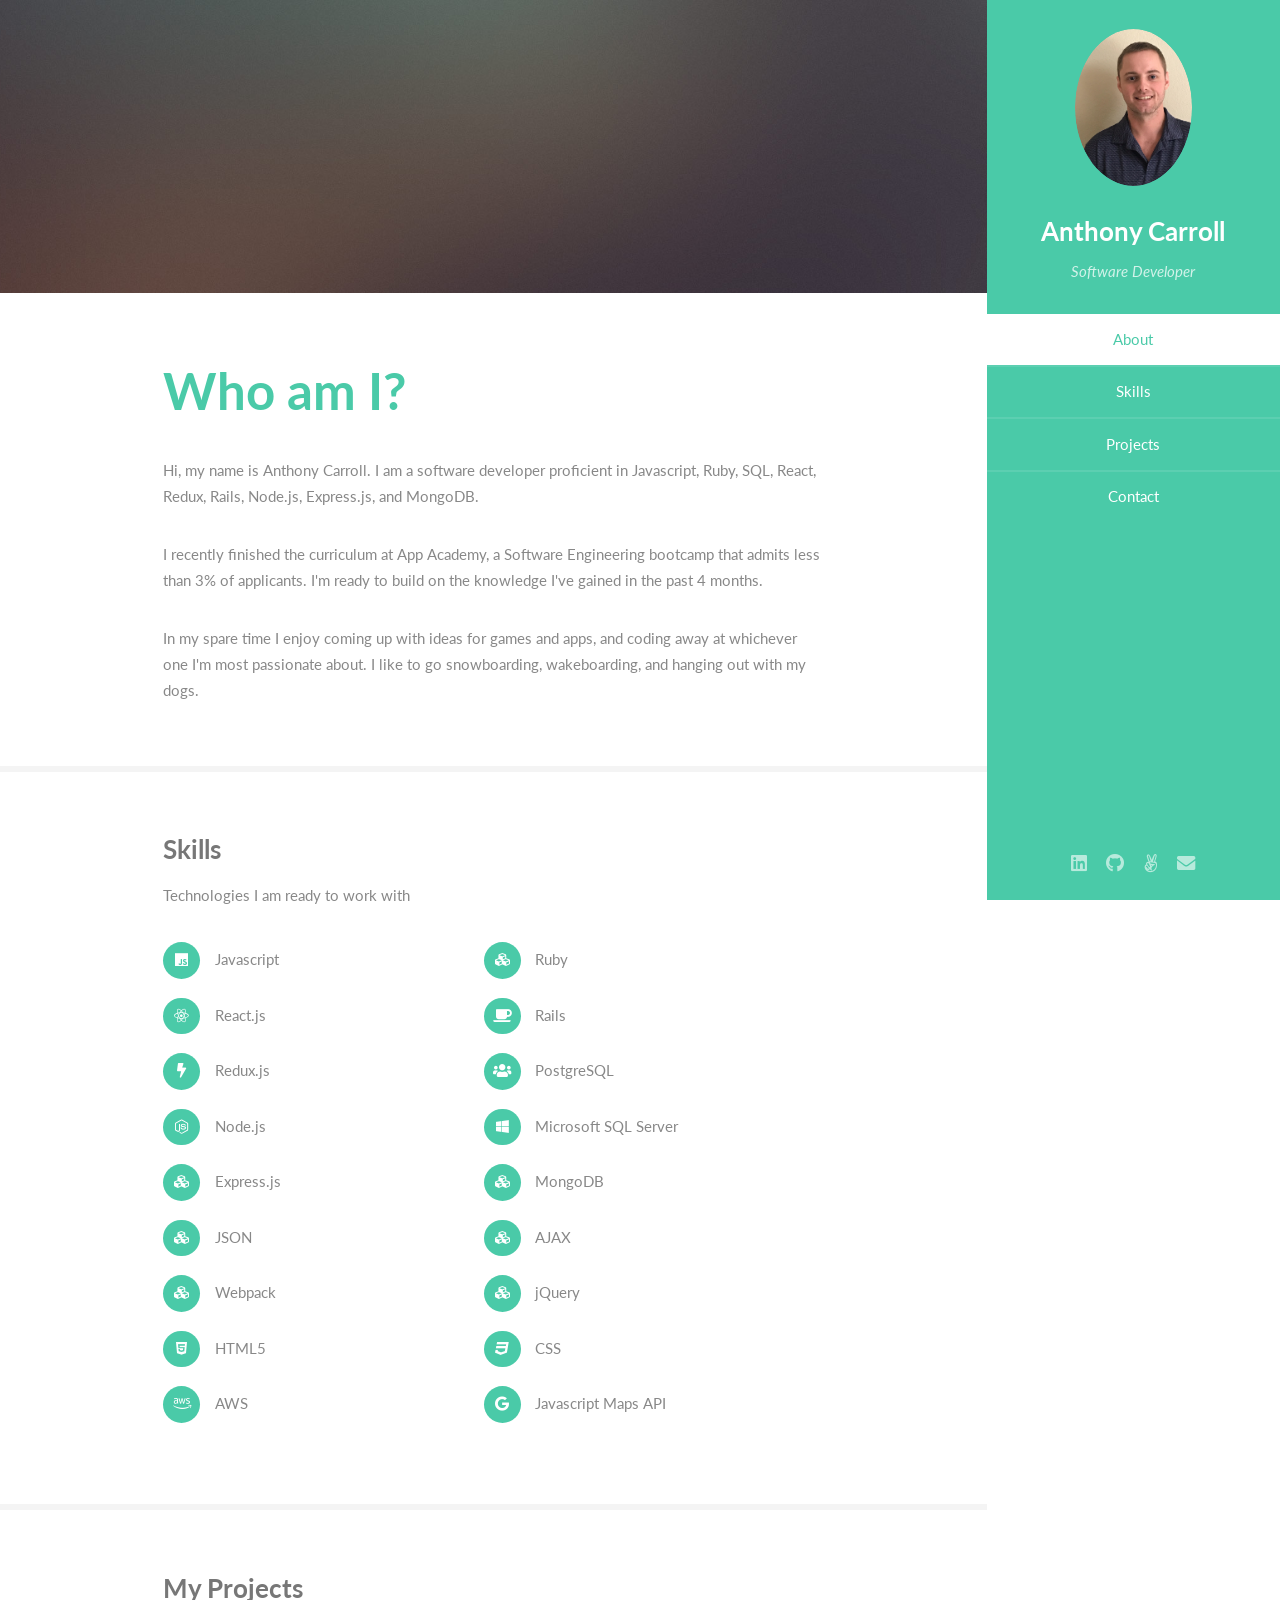
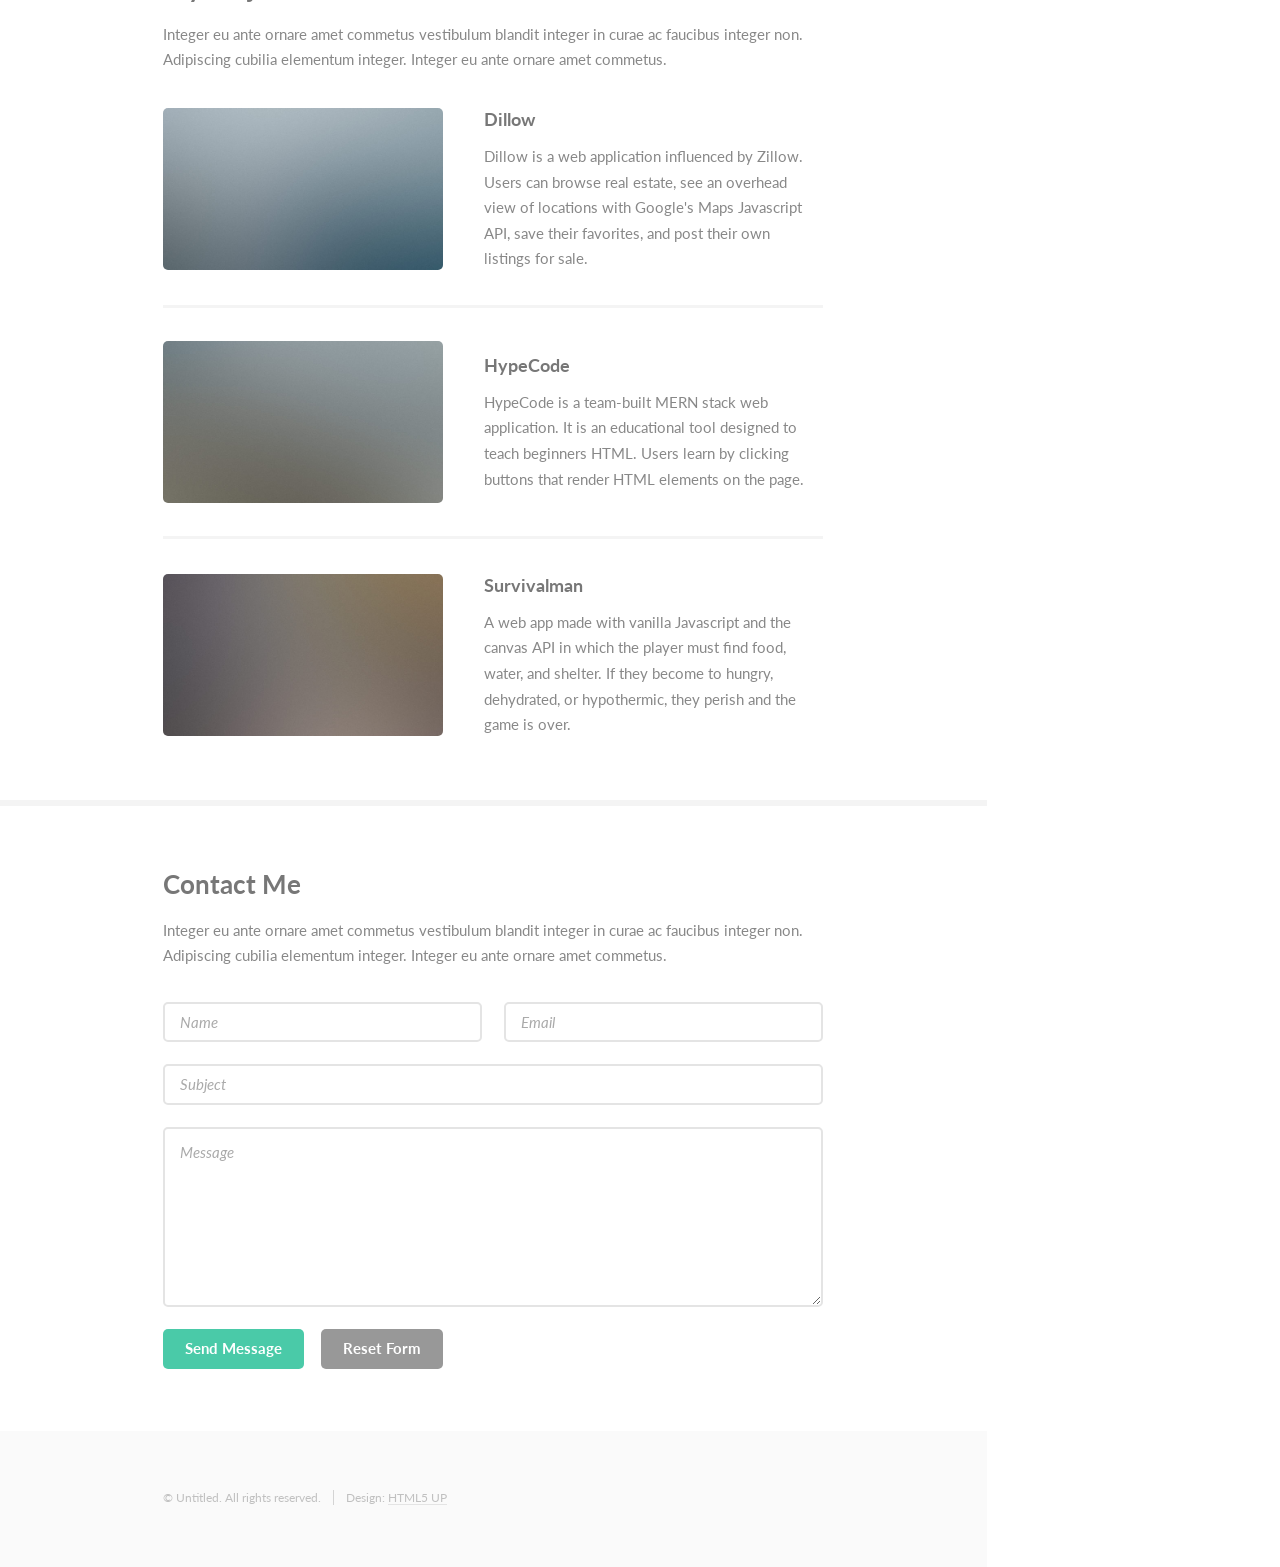
==== index.html @ 664434ef "added project names and descriptions" ====
<!DOCTYPE HTML>
<!--
	Read Only by HTML5 UP
	html5up.net | @ajlkn
	Free for personal and commercial use under the CCA 3.0 license (html5up.net/license)
-->
<html>
	<head>
		<title>Read Only by HTML5 UP</title>
		<meta charset="utf-8" />
		<meta name="viewport" content="width=device-width, initial-scale=1, user-scalable=no" />
		<link rel="stylesheet" href="assets/css/main.css" />
	</head>
	<body class="is-preload">

		<!-- Header -->
			<section id="header">
				<header>
					<span class="image avatar"><img src="images/profile-pic.png" alt="" /></span>
					<h1 id="logo"><a href="#">Anthony Carroll</a></h1>
					<p>Software Developer</p>
				</header>
				<nav id="nav">
					<ul>
						<li><a href="#one" class="active">About</a></li>
						<li><a href="#two">Skills</a></li>
						<li><a href="#three">Projects</a></li>
						<li><a href="#four">Contact</a></li>
					</ul>
				</nav>
				<footer>
					<ul class="icons">
						<li><a href="http://www.linkedin.com/in/anthony-carroll-996697101" class="icon brands fa-linkedin" target="_blank" rel="noopener"><span class="label">Linkedin</span></a></li>
						<li><a href="https://github.com/tc8appdevelo" class="icon brands fa-github" target="_blank" rel="noopener"><span class="label">Github</span></a></li>
						<li><a href="https://angel.co/u/anthony-carroll-5" class="icon brands fa-angellist" target="_blank" rel="noopener"><span class="label">Angellist</span></a></li>
						<li><a href="#" class="icon solid fa-envelope"><span class="label">Email</span></a></li>
					</ul>
				</footer>
			</section>

		<!-- Wrapper -->
			<div id="wrapper">

				<!-- Main -->
					<div id="main">

						<!-- One -->
							<section id="one">
								<div class="image main" data-position="center">
									<img src="images/banner.jpg" alt="" />
								</div>
								<div class="container">
									<header class="major">
										<h2>Who am I?</h2>
										<!-- <p>Anthony Carroll<br />
										<a href="http://html5up.net">HTML5 UP</a>.</p> -->
									</header>
									<p>Hi, my name is Anthony Carroll. I am a software developer proficient in Javascript, Ruby, SQL, React, Redux, Rails, Node.js, Express.js, and MongoDB.</p>
									<p>I recently finished the curriculum at App Academy, a Software Engineering bootcamp that admits less than 3% of applicants. I'm ready to build on the knowledge I've gained in the past 4 months.</p>
									<p>In my spare time I enjoy coming up with ideas for games and apps, and coding away at whichever one I'm most passionate about. I like to go snowboarding, wakeboarding, and hanging out with my dogs.</p>
								</div>
							</section>

						<!-- Two -->
							<section id="two">
								<div class="container">
									<h3>Skills</h3>
									<p>Technologies I am ready to work with</p>
									<ul class="feature-icons">
										<li class="icon brands fa-js">Javascript</li>
										<li class="icon solid fa-cubes">Ruby</li>
										<li class="icon brands fa-react">React.js</li>
										<li class="icon solid fa-coffee">Rails</li>
										<li class="icon solid fa-bolt">Redux.js</li>
										<li class="icon solid fa-users">PostgreSQL</li>
										<li class="icon brands fa-node-js">Node.js</li>
										<li class="icon brands fa-windows">Microsoft SQL Server</li>
										<li class="icon solid fa-cubes">Express.js</li>
										<li class="icon solid fa-cubes">MongoDB</li>
										<li class="icon solid fa-cubes">JSON</li>
										<li class="icon solid fa-cubes">AJAX</li>
										<li class="icon solid fa-cubes">Webpack</li>
										<li class="icon solid fa-cubes">jQuery</li>
										<li class="icon brands fa-html5">HTML5</li>
										<li class="icon brands fa-css3">CSS</li>
										<li class="icon brands fa-aws">AWS</li>
										<li class="icon brands fa-google">Javascript Maps API</li>
										

									</ul>
								</div>
							</section>

						<!-- Three -->
							<section id="three">
								<div class="container">
									<h3>My Projects</h3>
									<p>Integer eu ante ornare amet commetus vestibulum blandit integer in curae ac faucibus integer non. Adipiscing cubilia elementum integer. Integer eu ante ornare amet commetus.</p>
									<div class="features">
										<article>
											<a href="#" class="image"><img src="images/pic01.jpg" alt="" /></a>
											<div class="inner">
												<h4>Dillow</h4>
												<p>Dillow is a web application influenced by Zillow. Users can browse real estate, see an overhead view of locations with Google's Maps Javascript API, save their favorites, and post their own listings for sale.</p>
											</div>
										</article>
										<article>
											<a href="#" class="image"><img src="images/pic02.jpg" alt="" /></a>
											<div class="inner">
												<h4>HypeCode</h4>
												<p>HypeCode is a team-built MERN stack web application. It is an educational tool designed to teach beginners HTML. Users learn by clicking buttons that render HTML elements on the page.</p>
											</div>
										</article>
										<article>
											<a href="#" class="image"><img src="images/pic03.jpg" alt="" /></a>
											<div class="inner">
												<h4>Survivalman</h4>
												<p>A web app made with vanilla Javascript and the canvas API in which the player must find food, water, and shelter. If they become to hungry, dehydrated, or hypothermic, they perish and the game is over.</p>
											</div>
										</article>
									</div>
								</div>
							</section>

						<!-- Four -->
							<section id="four">
								<div class="container">
									<h3>Contact Me</h3>
									<p>Integer eu ante ornare amet commetus vestibulum blandit integer in curae ac faucibus integer non. Adipiscing cubilia elementum integer. Integer eu ante ornare amet commetus.</p>
									<form method="post" action="#">
										<div class="row gtr-uniform">
											<div class="col-6 col-12-xsmall"><input type="text" name="name" id="name" placeholder="Name" /></div>
											<div class="col-6 col-12-xsmall"><input type="email" name="email" id="email" placeholder="Email" /></div>
											<div class="col-12"><input type="text" name="subject" id="subject" placeholder="Subject" /></div>
											<div class="col-12"><textarea name="message" id="message" placeholder="Message" rows="6"></textarea></div>
											<div class="col-12">
												<ul class="actions">
													<li><input type="submit" class="primary" value="Send Message" /></li>
													<li><input type="reset" value="Reset Form" /></li>
												</ul>
											</div>
										</div>
									</form>
								</div>
							</section>

						<!-- Five -->
						<!--
							<section id="five">
								<div class="container">
									<h3>Elements</h3>

									<section>
										<h4>Text</h4>
										<p>This is <b>bold</b> and this is <strong>strong</strong>. This is <i>italic</i> and this is <em>emphasized</em>.
										This is <sup>superscript</sup> text and this is <sub>subscript</sub> text.
										This is <u>underlined</u> and this is code: <code>for (;;) { ... }</code>. Finally, <a href="#">this is a link</a>.</p>
										<hr />
										<header>
											<h4>Heading with a Subtitle</h4>
											<p>Lorem ipsum dolor sit amet nullam id egestas urna aliquam</p>
										</header>
										<p>Nunc lacinia ante nunc ac lobortis. Interdum adipiscing gravida odio porttitor sem non mi integer non faucibus ornare mi ut ante amet placerat aliquet. Volutpat eu sed ante lacinia sapien lorem accumsan varius montes viverra nibh in adipiscing blandit tempus accumsan.</p>
										<header>
											<h5>Heading with a Subtitle</h5>
											<p>Lorem ipsum dolor sit amet nullam id egestas urna aliquam</p>
										</header>
										<p>Nunc lacinia ante nunc ac lobortis. Interdum adipiscing gravida odio porttitor sem non mi integer non faucibus ornare mi ut ante amet placerat aliquet. Volutpat eu sed ante lacinia sapien lorem accumsan varius montes viverra nibh in adipiscing blandit tempus accumsan.</p>
										<hr />
										<h2>Heading Level 2</h2>
										<h3>Heading Level 3</h3>
										<h4>Heading Level 4</h4>
										<h5>Heading Level 5</h5>
										<h6>Heading Level 6</h6>
										<hr />
										<h5>Blockquote</h5>
										<blockquote>Fringilla nisl. Donec accumsan interdum nisi, quis tincidunt felis sagittis eget tempus euismod. Vestibulum ante ipsum primis in faucibus vestibulum. Blandit adipiscing eu felis iaculis volutpat ac adipiscing accumsan faucibus. Vestibulum ante ipsum primis in faucibus lorem ipsum dolor sit amet nullam adipiscing eu felis.</blockquote>
										<h5>Preformatted</h5>
										<pre><code>i = 0;

while (!deck.isInOrder()) {
    print 'Iteration ' + i;
    deck.shuffle();
    i++;
}

print 'It took ' + i + ' iterations to sort the deck.';</code></pre>
									</section>

									<section>
										<h4>Lists</h4>
										<div class="row">
											<div class="col-6 col-12-xsmall">
												<h5>Unordered</h5>
												<ul>
													<li>Dolor pulvinar etiam magna etiam.</li>
													<li>Sagittis adipiscing lorem eleifend.</li>
													<li>Felis enim feugiat dolore viverra.</li>
												</ul>
												<h5>Alternate</h5>
												<ul class="alt">
													<li>Dolor pulvinar etiam magna etiam.</li>
													<li>Sagittis adipiscing lorem eleifend.</li>
													<li>Felis enim feugiat dolore viverra.</li>
												</ul>
											</div>
											<div class="col-6 col-12-xsmall">
												<h5>Ordered</h5>
												<ol>
													<li>Dolor pulvinar etiam magna etiam.</li>
													<li>Etiam vel felis at lorem sed viverra.</li>
													<li>Felis enim feugiat dolore viverra.</li>
													<li>Dolor pulvinar etiam magna etiam.</li>
													<li>Etiam vel felis at lorem sed viverra.</li>
													<li>Felis enim feugiat dolore viverra.</li>
												</ol>
												<h5>Icons</h5>
												<ul class="icons">
													<li><a href="#" class="icon brands fa-twitter"><span class="label">Twitter</span></a></li>
													<li><a href="#" class="icon brands fa-facebook-f"><span class="label">Facebook</span></a></li>
													<li><a href="#" class="icon brands fa-instagram"><span class="label">Instagram</span></a></li>
													<li><a href="#" class="icon brands fa-github"><span class="label">Github</span></a></li>
													<li><a href="#" class="icon brands fa-dribbble"><span class="label">Dribbble</span></a></li>
													<li><a href="#" class="icon brands fa-tumblr"><span class="label">Tumblr</span></a></li>
												</ul>
											</div>
										</div>
										<h5>Actions</h5>
										<ul class="actions">
											<li><a href="#" class="button primary">Default</a></li>
											<li><a href="#" class="button">Default</a></li>
											<li><a href="#" class="button alt">Default</a></li>
										</ul>
										<ul class="actions small">
											<li><a href="#" class="button primary small">Small</a></li>
											<li><a href="#" class="button small">Small</a></li>
											<li><a href="#" class="button alt small">Small</a></li>
										</ul>
										<div class="row">
											<div class="col-3 col-6-medium col-12-xsmall">
												<ul class="actions stacked">
													<li><a href="#" class="button primary">Default</a></li>
													<li><a href="#" class="button">Default</a></li>
													<li><a href="#" class="button alt">Default</a></li>
												</ul>
											</div>
											<div class="col-3 col-6 col-12-xsmall">
												<ul class="actions stacked">
													<li><a href="#" class="button primary small">Small</a></li>
													<li><a href="#" class="button small">Small</a></li>
													<li><a href="#" class="button alt small">Small</a></li>
												</ul>
											</div>
											<div class="col-3 col-6-medium col-12-xsmall">
												<ul class="actions stacked">
													<li><a href="#" class="button primary fit">Default</a></li>
													<li><a href="#" class="button fit">Default</a></li>
													<li><a href="#" class="button alt fit">Default</a></li>
												</ul>
											</div>
											<div class="col-3 col-6-medium col-12-xsmall">
												<ul class="actions stacked">
													<li><a href="#" class="button primary small fit">Small</a></li>
													<li><a href="#" class="button small fit">Small</a></li>
													<li><a href="#" class="button alt small fit">Small</a></li>
												</ul>
											</div>
										</div>
									</section>

									<section>
										<h4>Table</h4>
										<h5>Default</h5>
										<div class="table-wrapper">
											<table>
												<thead>
													<tr>
														<th>Name</th>
														<th>Description</th>
														<th>Price</th>
													</tr>
												</thead>
												<tbody>
													<tr>
														<td>Item One</td>
														<td>Ante turpis integer aliquet porttitor.</td>
														<td>29.99</td>
													</tr>
													<tr>
														<td>Item Two</td>
														<td>Vis ac commodo adipiscing arcu aliquet.</td>
														<td>19.99</td>
													</tr>
													<tr>
														<td>Item Three</td>
														<td> Morbi faucibus arcu accumsan lorem.</td>
														<td>29.99</td>
													</tr>
													<tr>
														<td>Item Four</td>
														<td>Vitae integer tempus condimentum.</td>
														<td>19.99</td>
													</tr>
													<tr>
														<td>Item Five</td>
														<td>Ante turpis integer aliquet porttitor.</td>
														<td>29.99</td>
													</tr>
												</tbody>
												<tfoot>
													<tr>
														<td colspan="2"></td>
														<td>100.00</td>
													</tr>
												</tfoot>
											</table>
										</div>

										<h5>Alternate</h5>
										<div class="table-wrapper">
											<table class="alt">
												<thead>
													<tr>
														<th>Name</th>
														<th>Description</th>
														<th>Price</th>
													</tr>
												</thead>
												<tbody>
													<tr>
														<td>Item One</td>
														<td>Ante turpis integer aliquet porttitor.</td>
														<td>29.99</td>
													</tr>
													<tr>
														<td>Item Two</td>
														<td>Vis ac commodo adipiscing arcu aliquet.</td>
														<td>19.99</td>
													</tr>
													<tr>
														<td>Item Three</td>
														<td> Morbi faucibus arcu accumsan lorem.</td>
														<td>29.99</td>
													</tr>
													<tr>
														<td>Item Four</td>
														<td>Vitae integer tempus condimentum.</td>
														<td>19.99</td>
													</tr>
													<tr>
														<td>Item Five</td>
														<td>Ante turpis integer aliquet porttitor.</td>
														<td>29.99</td>
													</tr>
												</tbody>
												<tfoot>
													<tr>
														<td colspan="2"></td>
														<td>100.00</td>
													</tr>
												</tfoot>
											</table>
										</div>
									</section>

									<section>
										<h4>Buttons</h4>
										<ul class="actions">
											<li><a href="#" class="button primary">Primary</a></li>
											<li><a href="#" class="button">Default</a></li>
											<li><a href="#" class="button alt">Alternate</a></li>
										</ul>
										<ul class="actions">
											<li><a href="#" class="button primary large">Large</a></li>
											<li><a href="#" class="button">Default</a></li>
											<li><a href="#" class="button alt small">Small</a></li>
										</ul>
										<ul class="actions fit">
											<li><a href="#" class="button primary fit">Fit</a></li>
											<li><a href="#" class="button fit">Fit</a></li>
											<li><a href="#" class="button alt fit">Fit</a></li>
										</ul>
										<ul class="actions fit small">
											<li><a href="#" class="button primary fit small">Fit + Small</a></li>
											<li><a href="#" class="button fit small">Fit + Small</a></li>
											<li><a href="#" class="button alt fit small">Fit + Small</a></li>
										</ul>
										<ul class="actions">
											<li><a href="#" class="button primary icon solid fa-download">Icon</a></li>
											<li><a href="#" class="button icon solid fa-download">Icon</a></li>
											<li><a href="#" class="button alt icon solid fa-check">Icon</a></li>
										</ul>
										<ul class="actions">
											<li><span class="button primary disabled">Primary</span></li>
											<li><span class="button disabled">Default</span></li>
											<li><span class="button alt disabled">Alternate</span></li>
										</ul>
									</section>

									<section>
										<h4>Form</h4>
										<form method="post" action="#">
											<div class="row gtr-uniform">
												<div class="col-6 col-12-xsmall">
													<input type="text" name="demo-name" id="demo-name" value="" placeholder="Name" />
												</div>
												<div class="col-6 col-12-xsmall">
													<input type="email" name="demo-email" id="demo-email" value="" placeholder="Email" />
												</div>
												<div class="col-12">
													<select name="demo-category" id="demo-category">
														<option value="">- Category -</option>
														<option value="1">Manufacturing</option>
														<option value="1">Shipping</option>
														<option value="1">Administration</option>
														<option value="1">Human Resources</option>
													</select>
												</div>
												<div class="col-4 col-12-medium">
													<input type="radio" id="demo-priority-low" name="demo-priority" checked>
													<label for="demo-priority-low">Low Priority</label>
												</div>
												<div class="col-4 col-12-medium">
													<input type="radio" id="demo-priority-normal" name="demo-priority">
													<label for="demo-priority-normal">Normal Priority</label>
												</div>
												<div class="col-4 col-12-medium">
													<input type="radio" id="demo-priority-high" name="demo-priority">
													<label for="demo-priority-high">High Priority</label>
												</div>
												<div class="col-6 col-12-medium">
													<input type="checkbox" id="demo-copy" name="demo-copy">
													<label for="demo-copy">Email me a copy of this message</label>
												</div>
												<div class="col-6 col-12-medium">
													<input type="checkbox" id="demo-human" name="demo-human" checked>
													<label for="demo-human">I am a human and not a robot</label>
												</div>
												<div class="col-12">
													<textarea name="demo-message" id="demo-message" placeholder="Enter your message" rows="6"></textarea>
												</div>
												<div class="col-12">
													<ul class="actions">
														<li><input type="submit" value="Send Message" /></li>
														<li><input type="reset" value="Reset" class="alt" /></li>
													</ul>
												</div>
											</div>
										</form>
									</section>

									<section>
										<h4>Image</h4>
										<h5>Fit</h5>
										<span class="image fit"><img src="images/banner.jpg" alt="" /></span>
										<div class="box alt">
											<div class="row gtr-50 gtr-uniform">
												<div class="col-4"><span class="image fit"><img src="images/pic01.jpg" alt="" /></span></div>
												<div class="col-4"><span class="image fit"><img src="images/pic02.jpg" alt="" /></span></div>
												<div class="col-4"><span class="image fit"><img src="images/pic03.jpg" alt="" /></span></div>
												<div class="col-4"><span class="image fit"><img src="images/pic02.jpg" alt="" /></span></div>
												<div class="col-4"><span class="image fit"><img src="images/pic03.jpg" alt="" /></span></div>
												<div class="col-4"><span class="image fit"><img src="images/pic01.jpg" alt="" /></span></div>
												<div class="col-4"><span class="image fit"><img src="images/pic03.jpg" alt="" /></span></div>
												<div class="col-4"><span class="image fit"><img src="images/pic01.jpg" alt="" /></span></div>
												<div class="col-4"><span class="image fit"><img src="images/pic02.jpg" alt="" /></span></div>
											</div>
										</div>
										<h5>Left &amp; Right</h5>
										<p><span class="image left"><img src="images/avatar.jpg" alt="" /></span>Fringilla nisl. Donec accumsan interdum nisi, quis tincidunt felis sagittis eget. tempus euismod. Vestibulum ante ipsum primis in faucibus vestibulum. Blandit adipiscing eu felis iaculis volutpat ac adipiscing accumsan eu faucibus. Integer ac pellentesque praesent tincidunt felis sagittis eget. tempus euismod. Vestibulum ante ipsum primis in faucibus vestibulum. Blandit adipiscing eu felis iaculis volutpat ac adipiscing accumsan eu faucibus. Integer ac pellentesque praesent. Donec accumsan interdum nisi, quis tincidunt felis sagittis eget. tempus euismod. Vestibulum ante ipsum primis in faucibus vestibulum. Blandit adipiscing eu felis iaculis volutpat ac adipiscing accumsan eu faucibus. Integer ac pellentesque praesent tincidunt felis sagittis eget. tempus euismod. Vestibulum ante ipsum primis in faucibus vestibulum. Blandit adipiscing eu felis iaculis volutpat ac adipiscing accumsan eu faucibus. Integer ac pellentesque praesent.</p>
										<p><span class="image right"><img src="images/avatar.jpg" alt="" /></span>Fringilla nisl. Donec accumsan interdum nisi, quis tincidunt felis sagittis eget. tempus euismod. Vestibulum ante ipsum primis in faucibus vestibulum. Blandit adipiscing eu felis iaculis volutpat ac adipiscing accumsan eu faucibus. Integer ac pellentesque praesent tincidunt felis sagittis eget. tempus euismod. Vestibulum ante ipsum primis in faucibus vestibulum. Blandit adipiscing eu felis iaculis volutpat ac adipiscing accumsan eu faucibus. Integer ac pellentesque praesent. Donec accumsan interdum nisi, quis tincidunt felis sagittis eget. tempus euismod. Vestibulum ante ipsum primis in faucibus vestibulum. Blandit adipiscing eu felis iaculis volutpat ac adipiscing accumsan eu faucibus. Integer ac pellentesque praesent tincidunt felis sagittis eget. tempus euismod. Vestibulum ante ipsum primis in faucibus vestibulum. Blandit adipiscing eu felis iaculis volutpat ac adipiscing accumsan eu faucibus. Integer ac pellentesque praesent.</p>
									</section>

								</div>
							</section>
						-->

					</div>

				<!-- Footer -->
					<section id="footer">
						<div class="container">
							<ul class="copyright">
								<li>&copy; Untitled. All rights reserved.</li><li>Design: <a href="http://html5up.net">HTML5 UP</a></li>
							</ul>
						</div>
					</section>

			</div>

		<!-- Scripts -->
			<script src="assets/js/jquery.min.js"></script>
			<script src="assets/js/jquery.scrollex.min.js"></script>
			<script src="assets/js/jquery.scrolly.min.js"></script>
			<script src="assets/js/browser.min.js"></script>
			<script src="assets/js/breakpoints.min.js"></script>
			<script src="assets/js/util.js"></script>
			<script src="assets/js/main.js"></script>

	</body>
</html>
---- assets/css/main.css ----
@import url("fontawesome-all.min.css");
@import url("https://fonts.googleapis.com/css?family=Lato:400,400italic,700,700italic|Source+Code+Pro:400");

/*
	Read Only by HTML5 UP
	html5up.net | @ajlkn
	Free for personal and commercial use under the CCA 3.0 license (html5up.net/license)
*/

html, body, div, span, applet, object,
iframe, h1, h2, h3, h4, h5, h6, p, blockquote,
pre, a, abbr, acronym, address, big, cite,
code, del, dfn, em, img, ins, kbd, q, s, samp,
small, strike, strong, sub, sup, tt, var, b,
u, i, center, dl, dt, dd, ol, ul, li, fieldset,
form, label, legend, table, caption, tbody,
tfoot, thead, tr, th, td, article, aside,
canvas, details, embed, figure, figcaption,
footer, header, hgroup, menu, nav, output, ruby,
section, summary, time, mark, audio, video {
	margin: 0;
	padding: 0;
	border: 0;
	font-size: 100%;
	font: inherit;
	vertical-align: baseline;}

article, aside, details, figcaption, figure,
footer, header, hgroup, menu, nav, section {
	display: block;}

body {
	line-height: 1;
}

ol, ul {
	list-style: none;
}

blockquote, q {
	quotes: none;
}

	blockquote:before, blockquote:after, q:before, q:after {
		content: '';
		content: none;
	}

table {
	border-collapse: collapse;
	border-spacing: 0;
}

body {
	-webkit-text-size-adjust: none;
}

mark {
	background-color: transparent;
	color: inherit;
}

input::-moz-focus-inner {
	border: 0;
	padding: 0;
}

input, select, textarea {
	-moz-appearance: none;
	-webkit-appearance: none;
	-ms-appearance: none;
	appearance: none;
}

/* Basic */

	html {
		box-sizing: border-box;
	}

	*, *:before, *:after {
		box-sizing: inherit;
	}

	body {
		background: #fff;
	}

		body.is-preload *, body.is-preload *:before, body.is-preload *:after {
			-moz-animation: none !important;
			-webkit-animation: none !important;
			-ms-animation: none !important;
			animation: none !important;
			-moz-transition: none !important;
			-webkit-transition: none !important;
			-ms-transition: none !important;
			transition: none !important;
		}

	body, input, select, textarea {
		color: #888;
		font-family: "Lato", sans-serif;
		font-size: 16pt;
		font-weight: 400;
		line-height: 1.75em;
	}

	a {
		-moz-transition: color 0.2s ease-in-out, border-color 0.2s ease-in-out;
		-webkit-transition: color 0.2s ease-in-out, border-color 0.2s ease-in-out;
		-ms-transition: color 0.2s ease-in-out, border-color 0.2s ease-in-out;
		transition: color 0.2s ease-in-out, border-color 0.2s ease-in-out;
		border-bottom: solid 1px #e4e4e4;
		color: inherit;
		text-decoration: none;
	}

		a:hover {
			border-bottom-color: transparent;
			color: #4acaa8 !important;
		}

	strong, b {
		color: #777;
		font-weight: 700;
	}

	em, i {
		font-style: italic;
	}

	p {
		margin: 0 0 2.25em 0;
	}

	h1, h2, h3, h4, h5, h6 {
		color: #777;
		font-weight: 700;
		line-height: 1em;
		margin: 0 0 0.5625em 0;
	}

		h1 a, h2 a, h3 a, h4 a, h5 a, h6 a {
			border: 0;
			color: inherit;
			text-decoration: none;
		}

	h2 {
		font-size: 2em;
		line-height: 1.5em;
	}

	h3 {
		font-size: 1.75em;
		line-height: 1.5em;
	}

	h4 {
		font-size: 1.25em;
		line-height: 1.5em;
	}

	h5 {
		font-size: 0.9em;
		line-height: 1.5em;
	}

	h6 {
		font-size: 0.7em;
		line-height: 1.5em;
	}

	sub {
		font-size: 0.8em;
		position: relative;
		top: 0.5em;
	}

	sup {
		font-size: 0.8em;
		position: relative;
		top: -0.5em;
	}

	hr {
		border: 0;
		border-bottom: solid 2px #f4f4f4;
		margin: 2.25em 0;
	}

		hr.major {
			margin: 3.375em 0;
		}

	blockquote {
		border-left: solid 8px #e4e4e4;
		font-style: italic;
		margin: 0 0 2.25em 0;
		padding: 0.5em 0 0.5em 2em;
	}

	code {
		background: #555;
		border-radius: 5px;
		color: #fff;
		font-family: "Source Code Pro", monospace;
		font-size: 0.9em;
		margin: 0 0.25em;
		padding: 0.25em 0.65em;
	}

	pre {
		font-family: "Source Code Pro", monospace;
		font-size: 0.9em;
		margin: 0 0 2.25em 0;
	}

		pre code {
			-webkit-overflow-scrolling: touch;
			display: block;
			line-height: 1.5em;
			overflow-x: auto;
			padding: 1em 1.5em;
		}

	.align-left {
		text-align: left;
	}

	.align-center {
		text-align: center;
	}

	.align-right {
		text-align: right;
	}

/* Row */

	.row {
		display: flex;
		flex-wrap: wrap;
		box-sizing: border-box;
		align-items: stretch;
	}

		.row > * {
			box-sizing: border-box;
		}

		.row.gtr-uniform > * > :last-child {
			margin-bottom: 0;
		}

		.row.aln-left {
			justify-content: flex-start;
		}

		.row.aln-center {
			justify-content: center;
		}

		.row.aln-right {
			justify-content: flex-end;
		}

		.row.aln-top {
			align-items: flex-start;
		}

		.row.aln-middle {
			align-items: center;
		}

		.row.aln-bottom {
			align-items: flex-end;
		}

		.row > .imp {
			order: -1;
		}

		.row > .col-1 {
			width: 8.33333%;
		}

		.row > .off-1 {
			margin-left: 8.33333%;
		}

		.row > .col-2 {
			width: 16.66667%;
		}

		.row > .off-2 {
			margin-left: 16.66667%;
		}

		.row > .col-3 {
			width: 25%;
		}

		.row > .off-3 {
			margin-left: 25%;
		}

		.row > .col-4 {
			width: 33.33333%;
		}

		.row > .off-4 {
			margin-left: 33.33333%;
		}

		.row > .col-5 {
			width: 41.66667%;
		}

		.row > .off-5 {
			margin-left: 41.66667%;
		}

		.row > .col-6 {
			width: 50%;
		}

		.row > .off-6 {
			margin-left: 50%;
		}

		.row > .col-7 {
			width: 58.33333%;
		}

		.row > .off-7 {
			margin-left: 58.33333%;
		}

		.row > .col-8 {
			width: 66.66667%;
		}

		.row > .off-8 {
			margin-left: 66.66667%;
		}

		.row > .col-9 {
			width: 75%;
		}

		.row > .off-9 {
			margin-left: 75%;
		}

		.row > .col-10 {
			width: 83.33333%;
		}

		.row > .off-10 {
			margin-left: 83.33333%;
		}

		.row > .col-11 {
			width: 91.66667%;
		}

		.row > .off-11 {
			margin-left: 91.66667%;
		}

		.row > .col-12 {
			width: 100%;
		}

		.row > .off-12 {
			margin-left: 100%;
		}

		.row.gtr-0 {
			margin-top: 0;
			margin-left: 0em;
		}

			.row.gtr-0 > * {
				padding: 0 0 0 0em;
			}

			.row.gtr-0.gtr-uniform {
				margin-top: 0em;
			}

				.row.gtr-0.gtr-uniform > * {
					padding-top: 0em;
				}

		.row.gtr-25 {
			margin-top: 0;
			margin-left: -0.5em;
		}

			.row.gtr-25 > * {
				padding: 0 0 0 0.5em;
			}

			.row.gtr-25.gtr-uniform {
				margin-top: -0.5em;
			}

				.row.gtr-25.gtr-uniform > * {
					padding-top: 0.5em;
				}

		.row.gtr-50 {
			margin-top: 0;
			margin-left: -1em;
		}

			.row.gtr-50 > * {
				padding: 0 0 0 1em;
			}

			.row.gtr-50.gtr-uniform {
				margin-top: -1em;
			}

				.row.gtr-50.gtr-uniform > * {
					padding-top: 1em;
				}

		.row {
			margin-top: 0;
			margin-left: -2em;
		}

			.row > * {
				padding: 0 0 0 2em;
			}

			.row.gtr-uniform {
				margin-top: -2em;
			}

				.row.gtr-uniform > * {
					padding-top: 2em;
				}

		.row.gtr-150 {
			margin-top: 0;
			margin-left: -3em;
		}

			.row.gtr-150 > * {
				padding: 0 0 0 3em;
			}

			.row.gtr-150.gtr-uniform {
				margin-top: -3em;
			}

				.row.gtr-150.gtr-uniform > * {
					padding-top: 3em;
				}

		.row.gtr-200 {
			margin-top: 0;
			margin-left: -4em;
		}

			.row.gtr-200 > * {
				padding: 0 0 0 4em;
			}

			.row.gtr-200.gtr-uniform {
				margin-top: -4em;
			}

				.row.gtr-200.gtr-uniform > * {
					padding-top: 4em;
				}

		@media screen and (max-width: 1680px) {

			.row {
				display: flex;
				flex-wrap: wrap;
				box-sizing: border-box;
				align-items: stretch;
			}

				.row > * {
					box-sizing: border-box;
				}

				.row.gtr-uniform > * > :last-child {
					margin-bottom: 0;
				}

				.row.aln-left {
					justify-content: flex-start;
				}

				.row.aln-center {
					justify-content: center;
				}

				.row.aln-right {
					justify-content: flex-end;
				}

				.row.aln-top {
					align-items: flex-start;
				}

				.row.aln-middle {
					align-items: center;
				}

				.row.aln-bottom {
					align-items: flex-end;
				}

				.row > .imp-xlarge {
					order: -1;
				}

				.row > .col-1-xlarge {
					width: 8.33333%;
				}

				.row > .off-1-xlarge {
					margin-left: 8.33333%;
				}

				.row > .col-2-xlarge {
					width: 16.66667%;
				}

				.row > .off-2-xlarge {
					margin-left: 16.66667%;
				}

				.row > .col-3-xlarge {
					width: 25%;
				}

				.row > .off-3-xlarge {
					margin-left: 25%;
				}

				.row > .col-4-xlarge {
					width: 33.33333%;
				}

				.row > .off-4-xlarge {
					margin-left: 33.33333%;
				}

				.row > .col-5-xlarge {
					width: 41.66667%;
				}

				.row > .off-5-xlarge {
					margin-left: 41.66667%;
				}

				.row > .col-6-xlarge {
					width: 50%;
				}

				.row > .off-6-xlarge {
					margin-left: 50%;
				}

				.row > .col-7-xlarge {
					width: 58.33333%;
				}

				.row > .off-7-xlarge {
					margin-left: 58.33333%;
				}

				.row > .col-8-xlarge {
					width: 66.66667%;
				}

				.row > .off-8-xlarge {
					margin-left: 66.66667%;
				}

				.row > .col-9-xlarge {
					width: 75%;
				}

				.row > .off-9-xlarge {
					margin-left: 75%;
				}

				.row > .col-10-xlarge {
					width: 83.33333%;
				}

				.row > .off-10-xlarge {
					margin-left: 83.33333%;
				}

				.row > .col-11-xlarge {
					width: 91.66667%;
				}

				.row > .off-11-xlarge {
					margin-left: 91.66667%;
				}

				.row > .col-12-xlarge {
					width: 100%;
				}

				.row > .off-12-xlarge {
					margin-left: 100%;
				}

				.row.gtr-0 {
					margin-top: 0;
					margin-left: 0em;
				}

					.row.gtr-0 > * {
						padding: 0 0 0 0em;
					}

					.row.gtr-0.gtr-uniform {
						margin-top: 0em;
					}

						.row.gtr-0.gtr-uniform > * {
							padding-top: 0em;
						}

				.row.gtr-25 {
					margin-top: 0;
					margin-left: -0.5em;
				}

					.row.gtr-25 > * {
						padding: 0 0 0 0.5em;
					}

					.row.gtr-25.gtr-uniform {
						margin-top: -0.5em;
					}

						.row.gtr-25.gtr-uniform > * {
							padding-top: 0.5em;
						}

				.row.gtr-50 {
					margin-top: 0;
					margin-left: -1em;
				}

					.row.gtr-50 > * {
						padding: 0 0 0 1em;
					}

					.row.gtr-50.gtr-uniform {
						margin-top: -1em;
					}

						.row.gtr-50.gtr-uniform > * {
							padding-top: 1em;
						}

				.row {
					margin-top: 0;
					margin-left: -2em;
				}

					.row > * {
						padding: 0 0 0 2em;
					}

					.row.gtr-uniform {
						margin-top: -2em;
					}

						.row.gtr-uniform > * {
							padding-top: 2em;
						}

				.row.gtr-150 {
					margin-top: 0;
					margin-left: -3em;
				}

					.row.gtr-150 > * {
						padding: 0 0 0 3em;
					}

					.row.gtr-150.gtr-uniform {
						margin-top: -3em;
					}

						.row.gtr-150.gtr-uniform > * {
							padding-top: 3em;
						}

				.row.gtr-200 {
					margin-top: 0;
					margin-left: -4em;
				}

					.row.gtr-200 > * {
						padding: 0 0 0 4em;
					}

					.row.gtr-200.gtr-uniform {
						margin-top: -4em;
					}

						.row.gtr-200.gtr-uniform > * {
							padding-top: 4em;
						}

		}

		@media screen and (max-width: 1280px) {

			.row {
				display: flex;
				flex-wrap: wrap;
				box-sizing: border-box;
				align-items: stretch;
			}

				.row > * {
					box-sizing: border-box;
				}

				.row.gtr-uniform > * > :last-child {
					margin-bottom: 0;
				}

				.row.aln-left {
					justify-content: flex-start;
				}

				.row.aln-center {
					justify-content: center;
				}

				.row.aln-right {
					justify-content: flex-end;
				}

				.row.aln-top {
					align-items: flex-start;
				}

				.row.aln-middle {
					align-items: center;
				}

				.row.aln-bottom {
					align-items: flex-end;
				}

				.row > .imp-large {
					order: -1;
				}

				.row > .col-1-large {
					width: 8.33333%;
				}

				.row > .off-1-large {
					margin-left: 8.33333%;
				}

				.row > .col-2-large {
					width: 16.66667%;
				}

				.row > .off-2-large {
					margin-left: 16.66667%;
				}

				.row > .col-3-large {
					width: 25%;
				}

				.row > .off-3-large {
					margin-left: 25%;
				}

				.row > .col-4-large {
					width: 33.33333%;
				}

				.row > .off-4-large {
					margin-left: 33.33333%;
				}

				.row > .col-5-large {
					width: 41.66667%;
				}

				.row > .off-5-large {
					margin-left: 41.66667%;
				}

				.row > .col-6-large {
					width: 50%;
				}

				.row > .off-6-large {
					margin-left: 50%;
				}

				.row > .col-7-large {
					width: 58.33333%;
				}

				.row > .off-7-large {
					margin-left: 58.33333%;
				}

				.row > .col-8-large {
					width: 66.66667%;
				}

				.row > .off-8-large {
					margin-left: 66.66667%;
				}

				.row > .col-9-large {
					width: 75%;
				}

				.row > .off-9-large {
					margin-left: 75%;
				}

				.row > .col-10-large {
					width: 83.33333%;
				}

				.row > .off-10-large {
					margin-left: 83.33333%;
				}

				.row > .col-11-large {
					width: 91.66667%;
				}

				.row > .off-11-large {
					margin-left: 91.66667%;
				}

				.row > .col-12-large {
					width: 100%;
				}

				.row > .off-12-large {
					margin-left: 100%;
				}

				.row.gtr-0 {
					margin-top: 0;
					margin-left: 0em;
				}

					.row.gtr-0 > * {
						padding: 0 0 0 0em;
					}

					.row.gtr-0.gtr-uniform {
						margin-top: 0em;
					}

						.row.gtr-0.gtr-uniform > * {
							padding-top: 0em;
						}

				.row.gtr-25 {
					margin-top: 0;
					margin-left: -0.375em;
				}

					.row.gtr-25 > * {
						padding: 0 0 0 0.375em;
					}

					.row.gtr-25.gtr-uniform {
						margin-top: -0.375em;
					}

						.row.gtr-25.gtr-uniform > * {
							padding-top: 0.375em;
						}

				.row.gtr-50 {
					margin-top: 0;
					margin-left: -0.75em;
				}

					.row.gtr-50 > * {
						padding: 0 0 0 0.75em;
					}

					.row.gtr-50.gtr-uniform {
						margin-top: -0.75em;
					}

						.row.gtr-50.gtr-uniform > * {
							padding-top: 0.75em;
						}

				.row {
					margin-top: 0;
					margin-left: -1.5em;
				}

					.row > * {
						padding: 0 0 0 1.5em;
					}

					.row.gtr-uniform {
						margin-top: -1.5em;
					}

						.row.gtr-uniform > * {
							padding-top: 1.5em;
						}

				.row.gtr-150 {
					margin-top: 0;
					margin-left: -2.25em;
				}

					.row.gtr-150 > * {
						padding: 0 0 0 2.25em;
					}

					.row.gtr-150.gtr-uniform {
						margin-top: -2.25em;
					}

						.row.gtr-150.gtr-uniform > * {
							padding-top: 2.25em;
						}

				.row.gtr-200 {
					margin-top: 0;
					margin-left: -3em;
				}

					.row.gtr-200 > * {
						padding: 0 0 0 3em;
					}

					.row.gtr-200.gtr-uniform {
						margin-top: -3em;
					}

						.row.gtr-200.gtr-uniform > * {
							padding-top: 3em;
						}

		}

		@media screen and (max-width: 1024px) {

			.row {
				display: flex;
				flex-wrap: wrap;
				box-sizing: border-box;
				align-items: stretch;
			}

				.row > * {
					box-sizing: border-box;
				}

				.row.gtr-uniform > * > :last-child {
					margin-bottom: 0;
				}

				.row.aln-left {
					justify-content: flex-start;
				}

				.row.aln-center {
					justify-content: center;
				}

				.row.aln-right {
					justify-content: flex-end;
				}

				.row.aln-top {
					align-items: flex-start;
				}

				.row.aln-middle {
					align-items: center;
				}

				.row.aln-bottom {
					align-items: flex-end;
				}

				.row > .imp-medium {
					order: -1;
				}

				.row > .col-1-medium {
					width: 8.33333%;
				}

				.row > .off-1-medium {
					margin-left: 8.33333%;
				}

				.row > .col-2-medium {
					width: 16.66667%;
				}

				.row > .off-2-medium {
					margin-left: 16.66667%;
				}

				.row > .col-3-medium {
					width: 25%;
				}

				.row > .off-3-medium {
					margin-left: 25%;
				}

				.row > .col-4-medium {
					width: 33.33333%;
				}

				.row > .off-4-medium {
					margin-left: 33.33333%;
				}

				.row > .col-5-medium {
					width: 41.66667%;
				}

				.row > .off-5-medium {
					margin-left: 41.66667%;
				}

				.row > .col-6-medium {
					width: 50%;
				}

				.row > .off-6-medium {
					margin-left: 50%;
				}

				.row > .col-7-medium {
					width: 58.33333%;
				}

				.row > .off-7-medium {
					margin-left: 58.33333%;
				}

				.row > .col-8-medium {
					width: 66.66667%;
				}

				.row > .off-8-medium {
					margin-left: 66.66667%;
				}

				.row > .col-9-medium {
					width: 75%;
				}

				.row > .off-9-medium {
					margin-left: 75%;
				}

				.row > .col-10-medium {
					width: 83.33333%;
				}

				.row > .off-10-medium {
					margin-left: 83.33333%;
				}

				.row > .col-11-medium {
					width: 91.66667%;
				}

				.row > .off-11-medium {
					margin-left: 91.66667%;
				}

				.row > .col-12-medium {
					width: 100%;
				}

				.row > .off-12-medium {
					margin-left: 100%;
				}

				.row.gtr-0 {
					margin-top: 0;
					margin-left: 0em;
				}

					.row.gtr-0 > * {
						padding: 0 0 0 0em;
					}

					.row.gtr-0.gtr-uniform {
						margin-top: 0em;
					}

						.row.gtr-0.gtr-uniform > * {
							padding-top: 0em;
						}

				.row.gtr-25 {
					margin-top: 0;
					margin-left: -0.375em;
				}

					.row.gtr-25 > * {
						padding: 0 0 0 0.375em;
					}

					.row.gtr-25.gtr-uniform {
						margin-top: -0.375em;
					}

						.row.gtr-25.gtr-uniform > * {
							padding-top: 0.375em;
						}

				.row.gtr-50 {
					margin-top: 0;
					margin-left: -0.75em;
				}

					.row.gtr-50 > * {
						padding: 0 0 0 0.75em;
					}

					.row.gtr-50.gtr-uniform {
						margin-top: -0.75em;
					}

						.row.gtr-50.gtr-uniform > * {
							padding-top: 0.75em;
						}

				.row {
					margin-top: 0;
					margin-left: -1.5em;
				}

					.row > * {
						padding: 0 0 0 1.5em;
					}

					.row.gtr-uniform {
						margin-top: -1.5em;
					}

						.row.gtr-uniform > * {
							padding-top: 1.5em;
						}

				.row.gtr-150 {
					margin-top: 0;
					margin-left: -2.25em;
				}

					.row.gtr-150 > * {
						padding: 0 0 0 2.25em;
					}

					.row.gtr-150.gtr-uniform {
						margin-top: -2.25em;
					}

						.row.gtr-150.gtr-uniform > * {
							padding-top: 2.25em;
						}

				.row.gtr-200 {
					margin-top: 0;
					margin-left: -3em;
				}

					.row.gtr-200 > * {
						padding: 0 0 0 3em;
					}

					.row.gtr-200.gtr-uniform {
						margin-top: -3em;
					}

						.row.gtr-200.gtr-uniform > * {
							padding-top: 3em;
						}

		}

		@media screen and (max-width: 736px) {

			.row {
				display: flex;
				flex-wrap: wrap;
				box-sizing: border-box;
				align-items: stretch;
			}

				.row > * {
					box-sizing: border-box;
				}

				.row.gtr-uniform > * > :last-child {
					margin-bottom: 0;
				}

				.row.aln-left {
					justify-content: flex-start;
				}

				.row.aln-center {
					justify-content: center;
				}

				.row.aln-right {
					justify-content: flex-end;
				}

				.row.aln-top {
					align-items: flex-start;
				}

				.row.aln-middle {
					align-items: center;
				}

				.row.aln-bottom {
					align-items: flex-end;
				}

				.row > .imp-small {
					order: -1;
				}

				.row > .col-1-small {
					width: 8.33333%;
				}

				.row > .off-1-small {
					margin-left: 8.33333%;
				}

				.row > .col-2-small {
					width: 16.66667%;
				}

				.row > .off-2-small {
					margin-left: 16.66667%;
				}

				.row > .col-3-small {
					width: 25%;
				}

				.row > .off-3-small {
					margin-left: 25%;
				}

				.row > .col-4-small {
					width: 33.33333%;
				}

				.row > .off-4-small {
					margin-left: 33.33333%;
				}

				.row > .col-5-small {
					width: 41.66667%;
				}

				.row > .off-5-small {
					margin-left: 41.66667%;
				}

				.row > .col-6-small {
					width: 50%;
				}

				.row > .off-6-small {
					margin-left: 50%;
				}

				.row > .col-7-small {
					width: 58.33333%;
				}

				.row > .off-7-small {
					margin-left: 58.33333%;
				}

				.row > .col-8-small {
					width: 66.66667%;
				}

				.row > .off-8-small {
					margin-left: 66.66667%;
				}

				.row > .col-9-small {
					width: 75%;
				}

				.row > .off-9-small {
					margin-left: 75%;
				}

				.row > .col-10-small {
					width: 83.33333%;
				}

				.row > .off-10-small {
					margin-left: 83.33333%;
				}

				.row > .col-11-small {
					width: 91.66667%;
				}

				.row > .off-11-small {
					margin-left: 91.66667%;
				}

				.row > .col-12-small {
					width: 100%;
				}

				.row > .off-12-small {
					margin-left: 100%;
				}

				.row.gtr-0 {
					margin-top: 0;
					margin-left: 0em;
				}

					.row.gtr-0 > * {
						padding: 0 0 0 0em;
					}

					.row.gtr-0.gtr-uniform {
						margin-top: 0em;
					}

						.row.gtr-0.gtr-uniform > * {
							padding-top: 0em;
						}

				.row.gtr-25 {
					margin-top: 0;
					margin-left: -0.3125em;
				}

					.row.gtr-25 > * {
						padding: 0 0 0 0.3125em;
					}

					.row.gtr-25.gtr-uniform {
						margin-top: -0.3125em;
					}

						.row.gtr-25.gtr-uniform > * {
							padding-top: 0.3125em;
						}

				.row.gtr-50 {
					margin-top: 0;
					margin-left: -0.625em;
				}

					.row.gtr-50 > * {
						padding: 0 0 0 0.625em;
					}

					.row.gtr-50.gtr-uniform {
						margin-top: -0.625em;
					}

						.row.gtr-50.gtr-uniform > * {
							padding-top: 0.625em;
						}

				.row {
					margin-top: 0;
					margin-left: -1.25em;
				}

					.row > * {
						padding: 0 0 0 1.25em;
					}

					.row.gtr-uniform {
						margin-top: -1.25em;
					}

						.row.gtr-uniform > * {
							padding-top: 1.25em;
						}

				.row.gtr-150 {
					margin-top: 0;
					margin-left: -1.875em;
				}

					.row.gtr-150 > * {
						padding: 0 0 0 1.875em;
					}

					.row.gtr-150.gtr-uniform {
						margin-top: -1.875em;
					}

						.row.gtr-150.gtr-uniform > * {
							padding-top: 1.875em;
						}

				.row.gtr-200 {
					margin-top: 0;
					margin-left: -2.5em;
				}

					.row.gtr-200 > * {
						padding: 0 0 0 2.5em;
					}

					.row.gtr-200.gtr-uniform {
						margin-top: -2.5em;
					}

						.row.gtr-200.gtr-uniform > * {
							padding-top: 2.5em;
						}

		}

		@media screen and (max-width: 480px) {

			.row {
				display: flex;
				flex-wrap: wrap;
				box-sizing: border-box;
				align-items: stretch;
			}

				.row > * {
					box-sizing: border-box;
				}

				.row.gtr-uniform > * > :last-child {
					margin-bottom: 0;
				}

				.row.aln-left {
					justify-content: flex-start;
				}

				.row.aln-center {
					justify-content: center;
				}

				.row.aln-right {
					justify-content: flex-end;
				}

				.row.aln-top {
					align-items: flex-start;
				}

				.row.aln-middle {
					align-items: center;
				}

				.row.aln-bottom {
					align-items: flex-end;
				}

				.row > .imp-xsmall {
					order: -1;
				}

				.row > .col-1-xsmall {
					width: 8.33333%;
				}

				.row > .off-1-xsmall {
					margin-left: 8.33333%;
				}

				.row > .col-2-xsmall {
					width: 16.66667%;
				}

				.row > .off-2-xsmall {
					margin-left: 16.66667%;
				}

				.row > .col-3-xsmall {
					width: 25%;
				}

				.row > .off-3-xsmall {
					margin-left: 25%;
				}

				.row > .col-4-xsmall {
					width: 33.33333%;
				}

				.row > .off-4-xsmall {
					margin-left: 33.33333%;
				}

				.row > .col-5-xsmall {
					width: 41.66667%;
				}

				.row > .off-5-xsmall {
					margin-left: 41.66667%;
				}

				.row > .col-6-xsmall {
					width: 50%;
				}

				.row > .off-6-xsmall {
					margin-left: 50%;
				}

				.row > .col-7-xsmall {
					width: 58.33333%;
				}

				.row > .off-7-xsmall {
					margin-left: 58.33333%;
				}

				.row > .col-8-xsmall {
					width: 66.66667%;
				}

				.row > .off-8-xsmall {
					margin-left: 66.66667%;
				}

				.row > .col-9-xsmall {
					width: 75%;
				}

				.row > .off-9-xsmall {
					margin-left: 75%;
				}

				.row > .col-10-xsmall {
					width: 83.33333%;
				}

				.row > .off-10-xsmall {
					margin-left: 83.33333%;
				}

				.row > .col-11-xsmall {
					width: 91.66667%;
				}

				.row > .off-11-xsmall {
					margin-left: 91.66667%;
				}

				.row > .col-12-xsmall {
					width: 100%;
				}

				.row > .off-12-xsmall {
					margin-left: 100%;
				}

				.row.gtr-0 {
					margin-top: 0;
					margin-left: 0em;
				}

					.row.gtr-0 > * {
						padding: 0 0 0 0em;
					}

					.row.gtr-0.gtr-uniform {
						margin-top: 0em;
					}

						.row.gtr-0.gtr-uniform > * {
							padding-top: 0em;
						}

				.row.gtr-25 {
					margin-top: 0;
					margin-left: -0.3125em;
				}

					.row.gtr-25 > * {
						padding: 0 0 0 0.3125em;
					}

					.row.gtr-25.gtr-uniform {
						margin-top: -0.3125em;
					}

						.row.gtr-25.gtr-uniform > * {
							padding-top: 0.3125em;
						}

				.row.gtr-50 {
					margin-top: 0;
					margin-left: -0.625em;
				}

					.row.gtr-50 > * {
						padding: 0 0 0 0.625em;
					}

					.row.gtr-50.gtr-uniform {
						margin-top: -0.625em;
					}

						.row.gtr-50.gtr-uniform > * {
							padding-top: 0.625em;
						}

				.row {
					margin-top: 0;
					margin-left: -1.25em;
				}

					.row > * {
						padding: 0 0 0 1.25em;
					}

					.row.gtr-uniform {
						margin-top: -1.25em;
					}

						.row.gtr-uniform > * {
							padding-top: 1.25em;
						}

				.row.gtr-150 {
					margin-top: 0;
					margin-left: -1.875em;
				}

					.row.gtr-150 > * {
						padding: 0 0 0 1.875em;
					}

					.row.gtr-150.gtr-uniform {
						margin-top: -1.875em;
					}

						.row.gtr-150.gtr-uniform > * {
							padding-top: 1.875em;
						}

				.row.gtr-200 {
					margin-top: 0;
					margin-left: -2.5em;
				}

					.row.gtr-200 > * {
						padding: 0 0 0 2.5em;
					}

					.row.gtr-200.gtr-uniform {
						margin-top: -2.5em;
					}

						.row.gtr-200.gtr-uniform > * {
							padding-top: 2.5em;
						}

		}

/* Container */

	.container {
		margin: 0 auto;
		max-width: calc(100% - 4.5em);
		width: 45em;
	}

		.container.xsmall {
			width: 11.25em;
		}

		.container.small {
			width: 22.5em;
		}

		.container.medium {
			width: 33.75em;
		}

		.container.large {
			width: 56.25em;
		}

		.container.xlarge {
			width: 67.5em;
		}

		.container.max {
			width: 100%;
		}

		@media screen and (max-width: 1024px) {

			.container {
				width: 100% !important;
			}

		}

		@media screen and (max-width: 480px) {

			.container {
				max-width: calc(100% - 3.375em);
			}

		}

/* Section/Article */

	section.special, article.special {
		text-align: center;
	}

	header p {
		color: #aaa;
		position: relative;
		margin: 0 0 1.6875em 0;
	}

	header h2 + p {
		font-size: 1.25em;
		margin-top: -0.5em;
		line-height: 1.5em;
	}

	header h3 + p {
		font-size: 1.1em;
		margin-top: -0.35em;
		line-height: 1.5em;
	}

	header h4 + p,
	header h5 + p,
	header h6 + p {
		font-size: 0.9em;
		margin-top: -0.25em;
		line-height: 1.5em;
	}

	header.major h2 {
		color: #4acaa8;
		font-size: 3.5em;
	}

		header.major h2 + p {
			color: #777;
			font-size: 1.75em;
			font-weight: 700;
			margin-top: -0.75em;
		}

/* Form */

	form {
		margin: 0 0 2.25em 0;
	}

	label {
		color: #777;
		display: block;
		font-size: 0.9em;
		font-weight: 700;
		margin: 0 0 1.125em 0;
	}

	input::-moz-focus-inner {
		border: 0;
		padding: 0;
	}

	input[type="text"],
	input[type="password"],
	input[type="email"],
	select,
	textarea {
		-moz-appearance: none;
		-webkit-appearance: none;
		-ms-appearance: none;
		appearance: none;
		border-radius: 5px;
		border: none;
		border: solid 2px #e4e4e4;
		color: inherit;
		display: block;
		outline: 0;
		padding: 0 1em;
		text-decoration: none;
		width: 100%;
	}

		input[type="text"]:invalid,
		input[type="password"]:invalid,
		input[type="email"]:invalid,
		select:invalid,
		textarea:invalid {
			box-shadow: none;
		}

		input[type="text"]:focus,
		input[type="password"]:focus,
		input[type="email"]:focus,
		select:focus,
		textarea:focus {
			border-color: #4acaa8;
		}

	select {
		background-image: url("data:image/svg+xml;charset=utf8,%3Csvg xmlns='http://www.w3.org/2000/svg' width='40' height='40' preserveAspectRatio='none' viewBox='0 0 40 40'%3E%3Cpath d='M9.4,12.3l10.4,10.4l10.4-10.4c0.2-0.2,0.5-0.4,0.9-0.4c0.3,0,0.6,0.1,0.9,0.4l3.3,3.3c0.2,0.2,0.4,0.5,0.4,0.9 c0,0.4-0.1,0.6-0.4,0.9L20.7,31.9c-0.2,0.2-0.5,0.4-0.9,0.4c-0.3,0-0.6-0.1-0.9-0.4L4.3,17.3c-0.2-0.2-0.4-0.5-0.4-0.9 c0-0.4,0.1-0.6,0.4-0.9l3.3-3.3c0.2-0.2,0.5-0.4,0.9-0.4S9.1,12.1,9.4,12.3z' fill='%23e4e4e4' /%3E%3C/svg%3E");
		background-size: 1.25em;
		background-repeat: no-repeat;
		background-position: calc(100% - 1em) center;
		height: 2.75em;
		padding-right: 2.75em;
		text-overflow: ellipsis;
	}

		select option {
			color: #777;
			background: #fff;
		}

		select:focus::-ms-value {
			background-color: transparent;
		}

		select::-ms-expand {
			display: none;
		}

	input[type="text"],
	input[type="password"],
	input[type="email"],
	select {
		height: 2.75em;
	}

	textarea {
		padding: 0.75em 1em;
	}

	input[type="checkbox"],
	input[type="radio"] {
		-moz-appearance: none;
		-webkit-appearance: none;
		-ms-appearance: none;
		appearance: none;
		display: block;
		float: left;
		margin-right: -2em;
		opacity: 0;
		width: 1em;
		z-index: -1;
	}

		input[type="checkbox"] + label,
		input[type="radio"] + label {
			text-decoration: none;
			color: #888;
			cursor: pointer;
			display: inline-block;
			font-size: 1em;
			font-weight: 400;
			padding-left: 2.4em;
			padding-right: 0.75em;
			position: relative;
		}

			input[type="checkbox"] + label:before,
			input[type="radio"] + label:before {
				-moz-osx-font-smoothing: grayscale;
				-webkit-font-smoothing: antialiased;
				display: inline-block;
				font-style: normal;
				font-variant: normal;
				text-rendering: auto;
				line-height: 1;
				text-transform: none !important;
				font-family: 'Font Awesome 5 Free';
				font-weight: 900;
			}

			input[type="checkbox"] + label:before,
			input[type="radio"] + label:before {
				background: #fafafa;
				border-radius: 5px;
				border: solid 2px #e4e4e4;
				content: '';
				display: inline-block;
				font-size: 0.8em;
				height: 2.0625em;
				left: 0;
				line-height: 2.0625em;
				position: absolute;
				text-align: center;
				top: 0;
				width: 2.0625em;
			}

		input[type="checkbox"]:checked + label:before,
		input[type="radio"]:checked + label:before {
			background: #989898;
			border-color: #989898;
			color: #ffffff;
			content: '\f00c';
		}

		input[type="checkbox"]:focus + label:before,
		input[type="radio"]:focus + label:before {
			border-color: #4acaa8;
		}

	input[type="checkbox"] + label:before {
		border-radius: 5px;
	}

	input[type="radio"] + label:before {
		border-radius: 100%;
	}

	::-webkit-input-placeholder {
		color: #aaa !important;
		font-style: italic;
		opacity: 1.0;
	}

	:-moz-placeholder {
		color: #aaa !important;
		font-style: italic;
		opacity: 1.0;
	}

	::-moz-placeholder {
		color: #aaa !important;
		font-style: italic;
		opacity: 1.0;
	}

	:-ms-input-placeholder {
		color: #aaa !important;
		font-style: italic;
		opacity: 1.0;
	}

/* Box */

	.box {
		border-radius: 5px;
		border: solid 2px #e4e4e4;
		margin-bottom: 2.25em;
		padding: 1.5em;
	}

		.box > :last-child,
		.box > :last-child > :last-child,
		.box > :last-child > :last-child > :last-child {
			margin-bottom: 0;
		}

		.box.alt {
			border: 0;
			border-radius: 0;
			padding: 0;
		}

/* Icon */

	.icon {
		text-decoration: none;
		border-bottom: none;
		position: relative;
	}

		.icon:before {
			-moz-osx-font-smoothing: grayscale;
			-webkit-font-smoothing: antialiased;
			display: inline-block;
			font-style: normal;
			font-variant: normal;
			text-rendering: auto;
			line-height: 1;
			text-transform: none !important;
			font-family: 'Font Awesome 5 Free';
			font-weight: 400;
		}

		.icon > .label {
			display: none;
		}

		.icon:before {
			line-height: inherit;
		}

		.icon.solid:before {
			font-weight: 900;
		}

		.icon.brands:before {
			font-family: 'Font Awesome 5 Brands';
		}

/* Image */

	.image {
		border-radius: 5px;
		border: 0;
		display: inline-block;
		position: relative;
	}

		.image[data-position] img {
			-moz-object-fit: cover;
			-webkit-object-fit: cover;
			-ms-object-fit: cover;
			object-fit: cover;
			display: block;
			position: absolute;
			top: 0;
			left: 0;
			width: 100%;
			height: 100%;
		}

		.image[data-position="top left"] img {
			-moz-object-position: top left;
			-webkit-object-position: top left;
			-ms-object-position: top left;
			object-position: top left;
		}

		.image[data-position="top"] img {
			-moz-object-position: top;
			-webkit-object-position: top;
			-ms-object-position: top;
			object-position: top;
		}

		.image[data-position="top right"] img {
			-moz-object-position: top right;
			-webkit-object-position: top right;
			-ms-object-position: top right;
			object-position: top right;
		}

		.image[data-position="right"] img {
			-moz-object-position: right;
			-webkit-object-position: right;
			-ms-object-position: right;
			object-position: right;
		}

		.image[data-position="bottom right"] img {
			-moz-object-position: bottom right;
			-webkit-object-position: bottom right;
			-ms-object-position: bottom right;
			object-position: bottom right;
		}

		.image[data-position="bottom"] img {
			-moz-object-position: bottom;
			-webkit-object-position: bottom;
			-ms-object-position: bottom;
			object-position: bottom;
		}

		.image[data-position="bottom left"] img {
			-moz-object-position: bottom left;
			-webkit-object-position: bottom left;
			-ms-object-position: bottom left;
			object-position: bottom left;
		}

		.image[data-position="left"] img {
			-moz-object-position: left;
			-webkit-object-position: left;
			-ms-object-position: left;
			object-position: left;
		}

		.image[data-position="center"] img {
			-moz-object-position: center;
			-webkit-object-position: center;
			-ms-object-position: center;
			object-position: center;
		}

		.image[data-position="25% 25%"] img {
			-moz-object-position: 25% 25%;
			-webkit-object-position: 25% 25%;
			-ms-object-position: 25% 25%;
			object-position: 25% 25%;
		}

		.image[data-position="75% 25%"] img {
			-moz-object-position: 75% 25%;
			-webkit-object-position: 75% 25%;
			-ms-object-position: 75% 25%;
			object-position: 75% 25%;
		}

		.image[data-position="75% 75%"] img {
			-moz-object-position: 75% 75%;
			-webkit-object-position: 75% 75%;
			-ms-object-position: 75% 75%;
			object-position: 75% 75%;
		}

		.image[data-position="25% 75%"] img {
			-moz-object-position: 25% 75%;
			-webkit-object-position: 25% 75%;
			-ms-object-position: 25% 75%;
			object-position: 25% 75%;
		}

		.image img {
			border-radius: 5px;
			display: block;
		}

		.image.left {
			float: left;
			margin: 0 2.5em 2em 0;
			top: 0.25em;
		}

		.image.right {
			float: right;
			margin: 0 0 2em 2.5em;
			top: 0.25em;
		}

		.image.fit {
			display: block;
			margin: 0 0 2.25em 0;
			width: 100%;
		}

			.image.fit img {
				display: block;
				width: 100%;
			}

		.image.avatar {
			border-radius: 100%;
			overflow: hidden;
		}

			.image.avatar img {
				border-radius: 100%;
				display: block;
				width: 100%;
			}

		.image.main {
			display: block;
			height: 20em;
			border-radius: 0;
		}

			.image.main img {
				border-radius: 0;
			}

/* List */

	ol {
		list-style: decimal;
		margin: 0 0 2.25em 0;
		padding-left: 1.25em;
	}

		ol li {
			padding-left: 0.25em;
		}

	ul {
		list-style: disc;
		margin: 0 0 2.25em 0;
		padding-left: 1em;
	}

		ul li {
			padding-left: 0.5em;
		}

		ul.alt {
			list-style: none;
			padding-left: 0;
		}

			ul.alt li {
				border-top: solid 2px #f4f4f4;
				padding: 0.5em 0;
			}

				ul.alt li:first-child {
					border-top: 0;
					padding-top: 0;
				}

	dl {
		margin: 0 0 2.25em 0;
	}

/* Actions */

	ul.actions {
		display: -moz-flex;
		display: -webkit-flex;
		display: -ms-flex;
		display: flex;
		cursor: default;
		list-style: none;
		margin-left: -1.125em;
		padding-left: 0;
	}

		ul.actions li {
			padding: 0 0 0 1.125em;
			vertical-align: middle;
		}

		ul.actions.special {
			-moz-justify-content: center;
			-webkit-justify-content: center;
			-ms-justify-content: center;
			justify-content: center;
			width: 100%;
			margin-left: 0;
		}

			ul.actions.special li:first-child {
				padding-left: 0;
			}

		ul.actions.stacked {
			-moz-flex-direction: column;
			-webkit-flex-direction: column;
			-ms-flex-direction: column;
			flex-direction: column;
			margin-left: 0;
		}

			ul.actions.stacked li {
				padding: 1.125em 0 0 0;
			}

				ul.actions.stacked li:first-child {
					padding-top: 0;
				}

		ul.actions.fit {
			width: calc(100% + 1.125em);
		}

			ul.actions.fit li {
				-moz-flex-grow: 1;
				-webkit-flex-grow: 1;
				-ms-flex-grow: 1;
				flex-grow: 1;
				-moz-flex-shrink: 1;
				-webkit-flex-shrink: 1;
				-ms-flex-shrink: 1;
				flex-shrink: 1;
				width: 100%;
			}

				ul.actions.fit li > * {
					width: 100%;
				}

			ul.actions.fit.stacked {
				width: 100%;
			}

		@media screen and (max-width: 480px) {

			ul.actions:not(.fixed) {
				-moz-flex-direction: column;
				-webkit-flex-direction: column;
				-ms-flex-direction: column;
				flex-direction: column;
				margin-left: 0;
				width: 100% !important;
			}

				ul.actions:not(.fixed) li {
					-moz-flex-grow: 1;
					-webkit-flex-grow: 1;
					-ms-flex-grow: 1;
					flex-grow: 1;
					-moz-flex-shrink: 1;
					-webkit-flex-shrink: 1;
					-ms-flex-shrink: 1;
					flex-shrink: 1;
					padding: 1.125em 0 0 0;
					text-align: center;
					width: 100%;
				}

					ul.actions:not(.fixed) li > * {
						width: 100%;
					}

					ul.actions:not(.fixed) li:first-child {
						padding-top: 0;
					}

					ul.actions:not(.fixed) li input[type="submit"],
					ul.actions:not(.fixed) li input[type="reset"],
					ul.actions:not(.fixed) li input[type="button"],
					ul.actions:not(.fixed) li button,
					ul.actions:not(.fixed) li .button {
						width: 100%;
					}

						ul.actions:not(.fixed) li input[type="submit"].icon:before,
						ul.actions:not(.fixed) li input[type="reset"].icon:before,
						ul.actions:not(.fixed) li input[type="button"].icon:before,
						ul.actions:not(.fixed) li button.icon:before,
						ul.actions:not(.fixed) li .button.icon:before {
							margin-left: -0.5rem;
						}

		}

/* Feature Icons */

	ul.feature-icons {
		list-style: none;
		padding-left: 0;
	}

		ul.feature-icons li {
			text-decoration: none;
			display: inline-block;
			margin: 0 0 1.6875em 0;
			padding: 0.35em 0 0 3.5em;
			position: relative;
			vertical-align: top;
			width: 48%;
		}

			ul.feature-icons li:before {
				-moz-osx-font-smoothing: grayscale;
				-webkit-font-smoothing: antialiased;
				display: inline-block;
				font-style: normal;
				font-variant: normal;
				text-rendering: auto;
				line-height: 1;
				text-transform: none !important;
				font-family: 'Font Awesome 5 Free';
				font-weight: 400;
			}

			ul.feature-icons li:before {
				background: #4acaa8;
				border-radius: 100%;
				color: #ffffff;
				display: block;
				height: 2.5em;
				left: 0;
				line-height: 2.5em;
				position: absolute;
				text-align: center;
				top: 0;
				width: 2.5em;
			}

/* Icons */

	ul.icons {
		cursor: default;
		list-style: none;
		padding-left: 0;
	}

		ul.icons li {
			display: inline-block;
			padding: 0 1em 0 0;
		}

			ul.icons li:last-child {
				padding-right: 0 !important;
			}

			ul.icons li .icon:before {
				font-size: 1.25em;
			}

/* Table */

	.table-wrapper {
		-webkit-overflow-scrolling: touch;
		overflow-x: auto;
	}

	table {
		margin: 0 0 2.25em 0;
		width: 100%;
	}

		table tbody tr {
			border: solid 2px #f4f4f4;
			border-left: 0;
			border-right: 0;
		}

			table tbody tr:nth-child(2n + 1) {
				background-color: #fafafa;
			}

		table td {
			padding: 0.75em 0.75em;
		}

		table th {
			color: #777;
			font-size: 0.9em;
			font-weight: 700;
			padding: 0 0.75em 0.75em 0.75em;
			text-align: left;
		}

		table thead {
			border-bottom: solid 4px #e4e4e4;
		}

		table tfoot {
			border-top: solid 4px #e4e4e4;
		}

		table.alt {
			border-collapse: separate;
		}

			table.alt tbody tr td {
				border: solid 2px #e4e4e4;
				border-left-width: 0;
				border-top-width: 0;
			}

				table.alt tbody tr td:first-child {
					border-left-width: 2px;
				}

			table.alt tbody tr:first-child td {
				border-top-width: 2px;
			}

			table.alt thead {
				border-bottom: 0;
			}

			table.alt tfoot {
				border-top: 0;
			}

/* Button */

	input[type="submit"],
	input[type="reset"],
	input[type="button"],
	.button {
		-moz-appearance: none;
		-webkit-appearance: none;
		-ms-appearance: none;
		appearance: none;
		-moz-transition: background-color 0.2s ease-in-out, color 0.2s ease-in-out;
		-webkit-transition: background-color 0.2s ease-in-out, color 0.2s ease-in-out;
		-ms-transition: background-color 0.2s ease-in-out, color 0.2s ease-in-out;
		transition: background-color 0.2s ease-in-out, color 0.2s ease-in-out;
		background-color: #989898;
		border-radius: 5px;
		border: 0;
		color: #ffffff !important;
		cursor: pointer;
		display: inline-block;
		font-weight: 700;
		height: 2.75em;
		line-height: 2.75em;
		padding: 0 1.5em;
		text-align: center;
		text-decoration: none;
		white-space: nowrap;
	}

		input[type="submit"]:hover,
		input[type="reset"]:hover,
		input[type="button"]:hover,
		.button:hover {
			background-color: #a5a5a5;
			color: #ffffff !important;
		}

		input[type="submit"]:active,
		input[type="reset"]:active,
		input[type="button"]:active,
		.button:active {
			background-color: #8b8b8b;
		}

		input[type="submit"].icon,
		input[type="reset"].icon,
		input[type="button"].icon,
		.button.icon {
			padding-left: 1.35em;
		}

			input[type="submit"].icon:before,
			input[type="reset"].icon:before,
			input[type="button"].icon:before,
			.button.icon:before {
				margin-right: 0.5em;
			}

		input[type="submit"].fit,
		input[type="reset"].fit,
		input[type="button"].fit,
		.button.fit {
			width: 100%;
		}

		input[type="submit"].small,
		input[type="reset"].small,
		input[type="button"].small,
		.button.small {
			font-size: 0.8em;
		}

		input[type="submit"].large,
		input[type="reset"].large,
		input[type="button"].large,
		.button.large {
			font-size: 1.35em;
		}

		input[type="submit"].alt,
		input[type="reset"].alt,
		input[type="button"].alt,
		.button.alt {
			background-color: transparent;
			box-shadow: inset 0 0 0 2px #e4e4e4;
			color: #777 !important;
		}

			input[type="submit"].alt:hover,
			input[type="reset"].alt:hover,
			input[type="button"].alt:hover,
			.button.alt:hover {
				background-color: #f4f4f4;
				color: #777 !important;
			}

			input[type="submit"].alt:active,
			input[type="reset"].alt:active,
			input[type="button"].alt:active,
			.button.alt:active {
				background-color: #eaeaea;
			}

			input[type="submit"].alt.icon:before,
			input[type="reset"].alt.icon:before,
			input[type="button"].alt.icon:before,
			.button.alt.icon:before {
				color: #aaa;
			}

		input[type="submit"].primary,
		input[type="reset"].primary,
		input[type="button"].primary,
		.button.primary {
			background-color: #4acaa8;
			color: #ffffff !important;
		}

			input[type="submit"].primary:hover,
			input[type="reset"].primary:hover,
			input[type="button"].primary:hover,
			.button.primary:hover {
				background-color: #5ed0b1;
			}

			input[type="submit"].primary:active,
			input[type="reset"].primary:active,
			input[type="button"].primary:active,
			.button.primary:active {
				background-color: #39c29d;
			}

		input[type="submit"].disabled, input[type="submit"]:disabled,
		input[type="reset"].disabled,
		input[type="reset"]:disabled,
		input[type="button"].disabled,
		input[type="button"]:disabled,
		.button.disabled,
		.button:disabled {
			background-color: #888 !important;
			box-shadow: inset 0 -0.15em 0 0 rgba(0, 0, 0, 0.15);
			color: #fff !important;
			cursor: default;
			opacity: 0.25;
		}

/* Features */

	.features article {
		border-top: solid 3px #f4f4f4;
		margin-bottom: 2.25em;
		padding-top: 2.25em;
	}

		.features article:first-child {
			border-top: 0;
			padding-top: 0;
		}

		.features article .image {
			display: inline-block;
			padding-right: 2.5em;
			vertical-align: middle;
			width: 48%;
		}

			.features article .image img {
				display: block;
				width: 100%;
			}

		.features article .inner {
			display: inline-block;
			vertical-align: middle;
			width: 50%;
		}

			.features article .inner > :last-child {
				margin-bottom: 0;
			}

/* Header */

	#header {
		display: -moz-flex;
		display: -webkit-flex;
		display: -ms-flex;
		display: flex;
		-moz-flex-direction: column;
		-webkit-flex-direction: column;
		-ms-flex-direction: column;
		flex-direction: column;
		-moz-justify-content: space-between;
		-webkit-justify-content: space-between;
		-ms-justify-content: space-between;
		justify-content: space-between;
		background: #4acaa8;
		color: #d2f2e9;
		height: 100%;
		overflow-y: auto;
		position: fixed;
		text-align: center;
		top: 0;
		width: 23em;
		right: 0;
	}

		#header h1, #header h2, #header h3, #header h4, #header h5, #header h6 {
			color: #ffffff;
		}

			#header h1 a, #header h2 a, #header h3 a, #header h4 a, #header h5 a, #header h6 a {
				color: #ffffff;
			}

		#header header p {
			color: #b7eadc;
		}

		#header a {
			color: #d2f2e9;
		}

			#header a:hover {
				color: #ffffff !important;
			}

		#header > header {
			-moz-flex-shrink: 0;
			-webkit-flex-shrink: 0;
			-ms-flex-shrink: 0;
			flex-shrink: 0;
			padding: 3em;
		}

			#header > header .avatar {
				display: block;
				margin: 0 auto 2.25em auto;
				width: 8em;
			}

			#header > header h1 {
				font-size: 1.75em;
				margin: 0;
			}

			#header > header p {
				color: #d2f2e9;
				font-style: italic;
				margin: 1em 0 0 0;
			}

		#header > footer {
			-moz-flex-shrink: 0;
			-webkit-flex-shrink: 0;
			-ms-flex-shrink: 0;
			flex-shrink: 0;
			bottom: 0;
			left: 0;
			padding: 2em;
			width: 100%;
		}

			#header > footer .icons {
				margin: 0;
			}

				#header > footer .icons li a {
					color: #b7eadc;
				}

		#header > nav {
			-moz-flex-grow: 1;
			-webkit-flex-grow: 1;
			-ms-flex-grow: 1;
			flex-grow: 1;
		}

			#header > nav ul {
				list-style: none;
				margin: 0;
				padding: 0;
			}

				#header > nav ul li {
					border-top: solid 2px #5ccfb1;
					display: block;
					padding: 0;
				}

					#header > nav ul li a {
						-moz-transition: none;
						-webkit-transition: none;
						-ms-transition: none;
						transition: none;
						border: 0;
						color: #ffffff !important;
						display: block;
						padding: 0.85em 0;
						text-decoration: none;
					}

						#header > nav ul li a.active {
							background: #fff;
							color: #4acaa8 !important;
						}

					#header > nav ul li:first-child {
						border-top: 0;
					}

/* Wrapper */

	#wrapper {
		background: #fff;
		padding-right: 23em;
	}

/* Main */

	#main > section {
		border-top: solid 6px #f4f4f4;
	}

		#main > section > .container {
			padding: 6em 0 4em 0;
		}

		#main > section:first-child {
			border-top: 0;
		}

/* Footer */

	#footer {
		background: #fafafa;
		border-top: 0;
		color: #c0c0c0;
		overflow: hidden;
		padding: 4em 0 2em 0;
	}

		#footer .copyright {
			line-height: 1em;
			list-style: none;
			padding: 0;
		}

			#footer .copyright li {
				border-left: solid 1px #d4d4d4;
				display: inline-block;
				font-size: 0.8em;
				margin-left: 1em;
				padding-left: 1em;
			}

				#footer .copyright li:first-child {
					border-left: 0;
					margin-left: 0;
					padding-left: 0;
				}

				#footer .copyright li a {
					color: inherit;
				}

/* XLarge */

	@media screen and (max-width: 1680px) {

		/* Basic */

			body, input, select, textarea {
				font-size: 13pt;
			}

		/* Header */

			#header {
				width: 21em;
			}

				#header > header {
					padding: 2em;
				}

				#header > footer {
					padding: 1.5em;
				}

		/* Wrapper */

			#wrapper {
				padding-right: 21em;
			}

		/* Main */

			#main > section > .container {
				padding: 4em 0 2em 0;
			}

	}

/* Large */

	@media screen and (max-width: 1280px) {

		/* Basic */

			body, input, select, textarea {
				font-size: 11pt;
			}

		/* Header */

			#header {
				width: 20em;
			}

		/* Wrapper */

			#wrapper {
				padding-right: 20em;
			}

	}

/* Medium */

	#titleBar {
		display: none;
	}

	@media screen and (max-width: 1024px) {

		/* Basic */

			html, body {
				overflow-x: hidden;
			}

			body, input, select, textarea {
				font-size: 12pt;
			}

		/* Image */

			.image.left, .image.right {
				max-width: 40%;
			}

				.image.left img, .image.right img {
					width: 100%;
				}

			.image.main {
				height: 20em;
			}

		/* Header */

			#header {
				-moz-backface-visibility: hidden;
				-webkit-backface-visibility: hidden;
				-ms-backface-visibility: hidden;
				backface-visibility: hidden;
				-moz-transition: -moz-transform 0.5s ease;
				-webkit-transition: -webkit-transform 0.5s ease;
				-ms-transition: -ms-transform 0.5s ease;
				transition: transform 0.5s ease;
				display: block;
				height: 100%;
				overflow-y: auto;
				position: fixed;
				top: 0;
				width: 23em;
				z-index: 10002;
				-moz-transform: translateX(23em);
				-webkit-transform: translateX(23em);
				-ms-transform: translateX(23em);
				transform: translateX(23em);
				right: 0;
			}

				#header > footer {
					bottom: auto;
					left: auto;
					margin: 0.5em 0 0 0;
					position: relative;
					right: auto;
					top: auto;
				}

		/* Wrapper */

			#wrapper {
				-moz-backface-visibility: hidden;
				-webkit-backface-visibility: hidden;
				-ms-backface-visibility: hidden;
				backface-visibility: hidden;
				-moz-transition: -moz-transform 0.5s ease;
				-webkit-transition: -webkit-transform 0.5s ease;
				-ms-transition: -ms-transform 0.5s ease;
				transition: transform 0.5s ease;
				padding: 44px 0 1px 0;
			}

		/* Header Panel */

			#titleBar {
				-moz-backface-visibility: hidden;
				-webkit-backface-visibility: hidden;
				-ms-backface-visibility: hidden;
				backface-visibility: hidden;
				-moz-transition: -moz-transform 0.5s ease;
				-webkit-transition: -webkit-transform 0.5s ease;
				-ms-transition: -ms-transform 0.5s ease;
				transition: transform 0.5s ease;
				display: block;
				height: 44px;
				left: 0;
				position: fixed;
				top: 0;
				width: 100%;
				z-index: 10001;
				background: #222;
				color: #fff;
				min-width: 320px;
			}

				#titleBar .title {
					color: #fff;
					display: block;
					font-weight: 700;
					height: 44px;
					line-height: 44px;
					padding: 0 1em;
					width: 100%;
					text-align: left;
				}

					#titleBar .title a {
						border: 0;
						text-decoration: none;
					}

				#titleBar .toggle {
					text-decoration: none;
					height: 4em;
					position: absolute;
					top: 0;
					width: 6em;
					border: 0;
					outline: 0;
					right: 0;
				}

					#titleBar .toggle:before {
						-moz-osx-font-smoothing: grayscale;
						-webkit-font-smoothing: antialiased;
						display: inline-block;
						font-style: normal;
						font-variant: normal;
						text-rendering: auto;
						line-height: 1;
						text-transform: none !important;
						font-family: 'Font Awesome 5 Free';
						font-weight: 900;
					}

					#titleBar .toggle:before {
						background: #4acaa8;
						color: #ffffff;
						content: '\f0c9';
						display: block;
						font-size: 18px;
						height: 44px;
						line-height: 44px;
						position: absolute;
						text-align: center;
						top: 0;
						width: 64px;
						right: 0;
					}

			body.header-visible #wrapper, body.header-visible #titleBar {
				-moz-transform: translateX(-23em);
				-webkit-transform: translateX(-23em);
				-ms-transform: translateX(-23em);
				transform: translateX(-23em);
			}

			body.header-visible #header {
				-moz-transform: translateX(0);
				-webkit-transform: translateX(0);
				-ms-transform: translateX(0);
				transform: translateX(0);
			}

	}

/* Small */

	@media screen and (max-width: 736px) {

		/* Basic */

			body, input, select, textarea {
				font-size: 12pt;
			}

			h1 br, h2 br, h3 br, h4 br, h5 br, h6 br {
				display: none;
			}

			h2 {
				font-size: 1.75em;
			}

			h3 {
				font-size: 1.5em;
			}

			h4 {
				font-size: 1em;
			}

		/* Image */

			.image.left {
				margin: 0 1.5em 1em 0;
			}

			.image.right {
				margin: 0 0 1em 1.5em;
			}

			.image.main {
				height: 12em;
			}

		/* Section/Article */

			header br {
				display: none;
			}

			header.major h2 {
				font-size: 2.5em;
			}

				header.major h2 + p {
					font-size: 1.5em;
				}

		/* Features */

			.features article .image {
				display: block;
				margin: 0 0 2.25em 0;
				padding-right: 0;
				width: 100%;
			}

			.features article .inner {
				display: block;
				width: 100%;
			}

		/* Header */

			#header {
				width: 17em;
				-moz-transform: translateX(17em);
				-webkit-transform: translateX(17em);
				-ms-transform: translateX(17em);
				transform: translateX(17em);
				right: 0;
			}

				#header > header {
					padding: 2em;
				}

					#header > header .avatar {
						margin: 0 auto 1.6875em auto;
						width: 6em;
					}

					#header > header h1 {
						font-size: 1.5em;
					}

					#header > header p {
						margin: 1em 0 0 0;
					}

				#header > footer {
					padding: 1.5em;
				}

		/* Main */

			#main > section > .container {
				padding: 2em 0 0 0;
			}

		/* Footer */

			#footer {
				text-align: center;
			}

				#footer .copyright li {
					border-left: 0;
					display: block;
					line-height: 1.75em;
					margin: 0.75em 0 0 0;
					padding-left: 0;
				}

					#footer .copyright li:first-child {
						margin-top: 0;
					}

		/* Header Panel */

			#titleBar .toggle {
				height: 4em;
				width: 6em;
			}

				#titleBar .toggle:before {
					font-size: 14px;
					width: 44px;
				}

			body.header-visible #wrapper, body.header-visible #titleBar {
				-moz-transform: translateX(-17em);
				-webkit-transform: translateX(-17em);
				-ms-transform: translateX(-17em);
				transform: translateX(-17em);
			}

	}

/* XSmall */

	@media screen and (max-width: 480px) {

		/* Basic */

			html, body {
				min-width: 320px;
			}

			body, input, select, textarea {
				font-size: 12pt;
			}

		/* List */

			ul.actions {
				margin: 0 0 2.25em 0;
			}

				ul.actions li {
					display: block;
					padding: 1.125em 0 0 0;
					text-align: center;
					width: 100%;
				}

					ul.actions li:first-child {
						padding-top: 0;
					}

					ul.actions li > * {
						width: 100%;
						margin: 0 !important;
					}

						ul.actions li > *.icon:before {
							margin-left: -2em;
						}

				ul.actions.small li {
					padding: 0.5625em 0 0 0;
				}

					ul.actions.small li:first-child {
						padding-top: 0;
					}

			ul.feature-icons li {
				display: block;
				width: 100%;
			}

		/* Button */

			input[type="submit"],
			input[type="reset"],
			input[type="button"],
			.button {
				padding: 0;
			}

	}
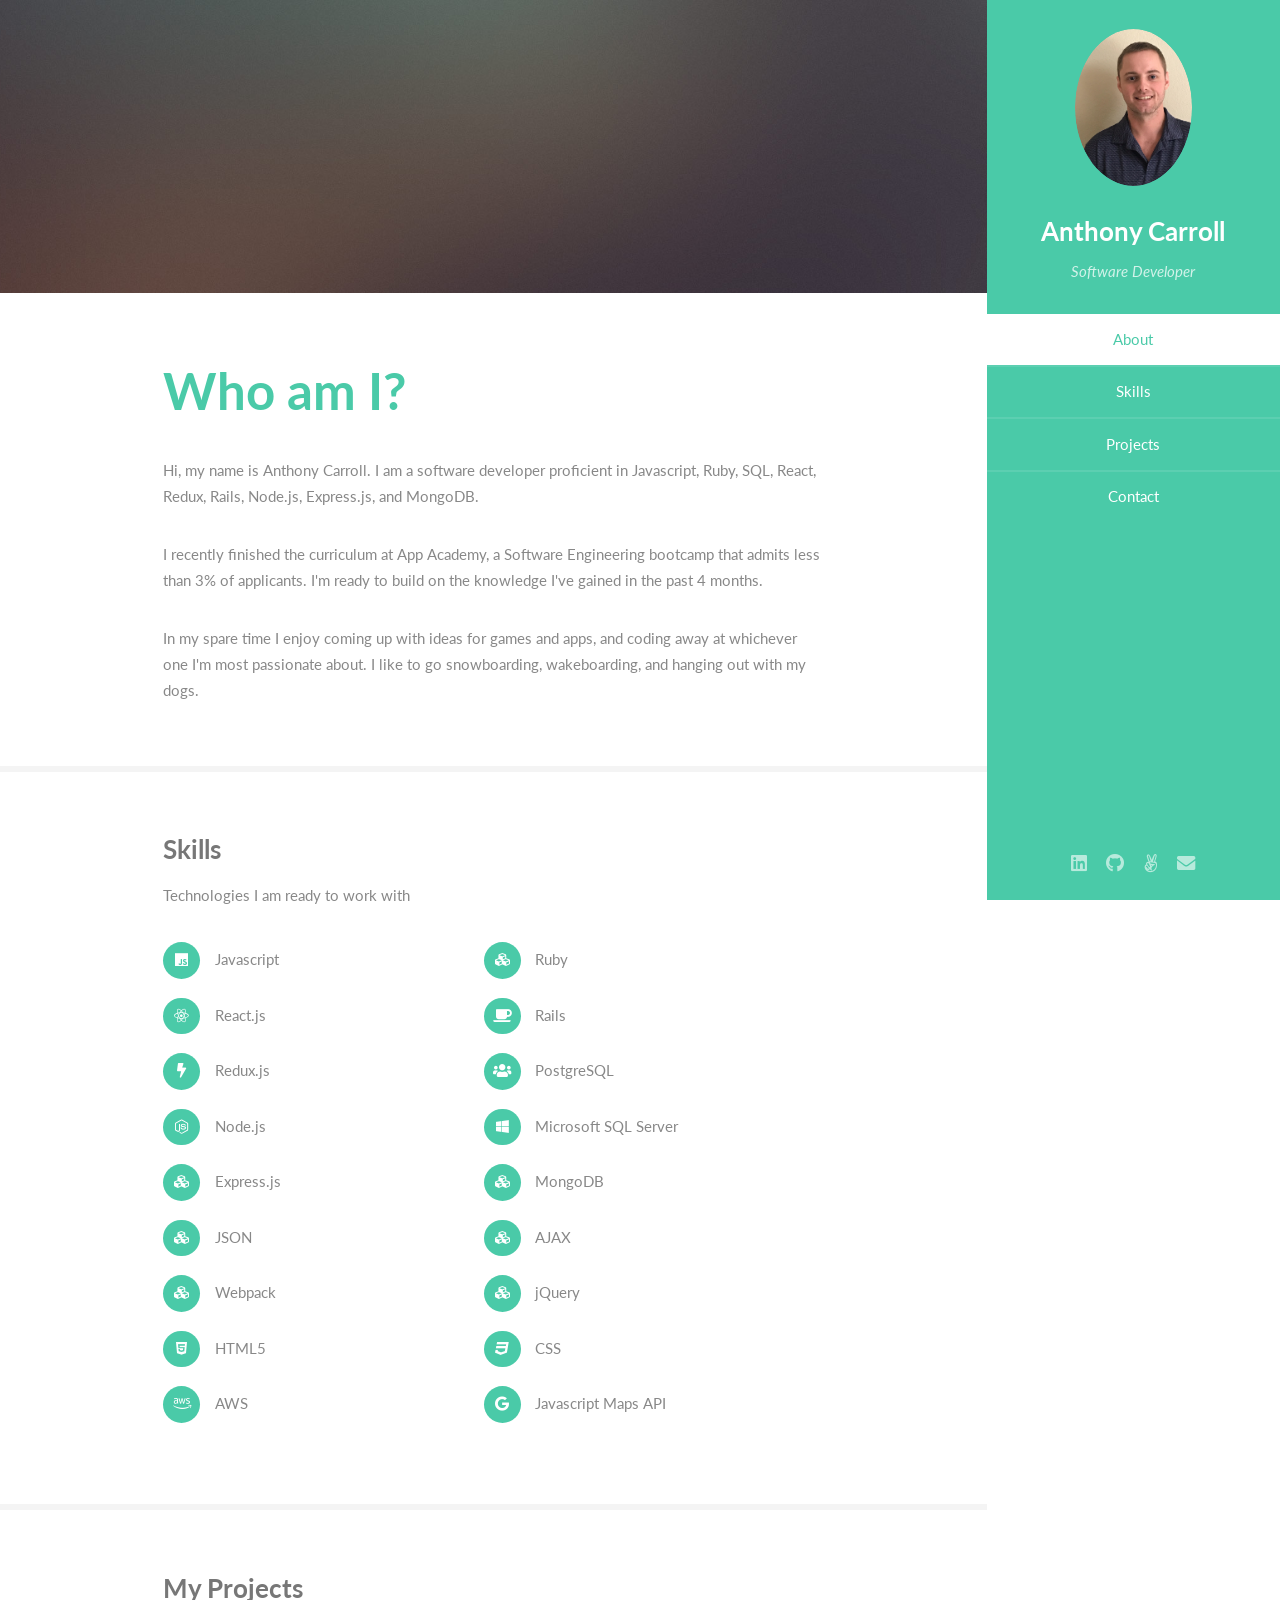
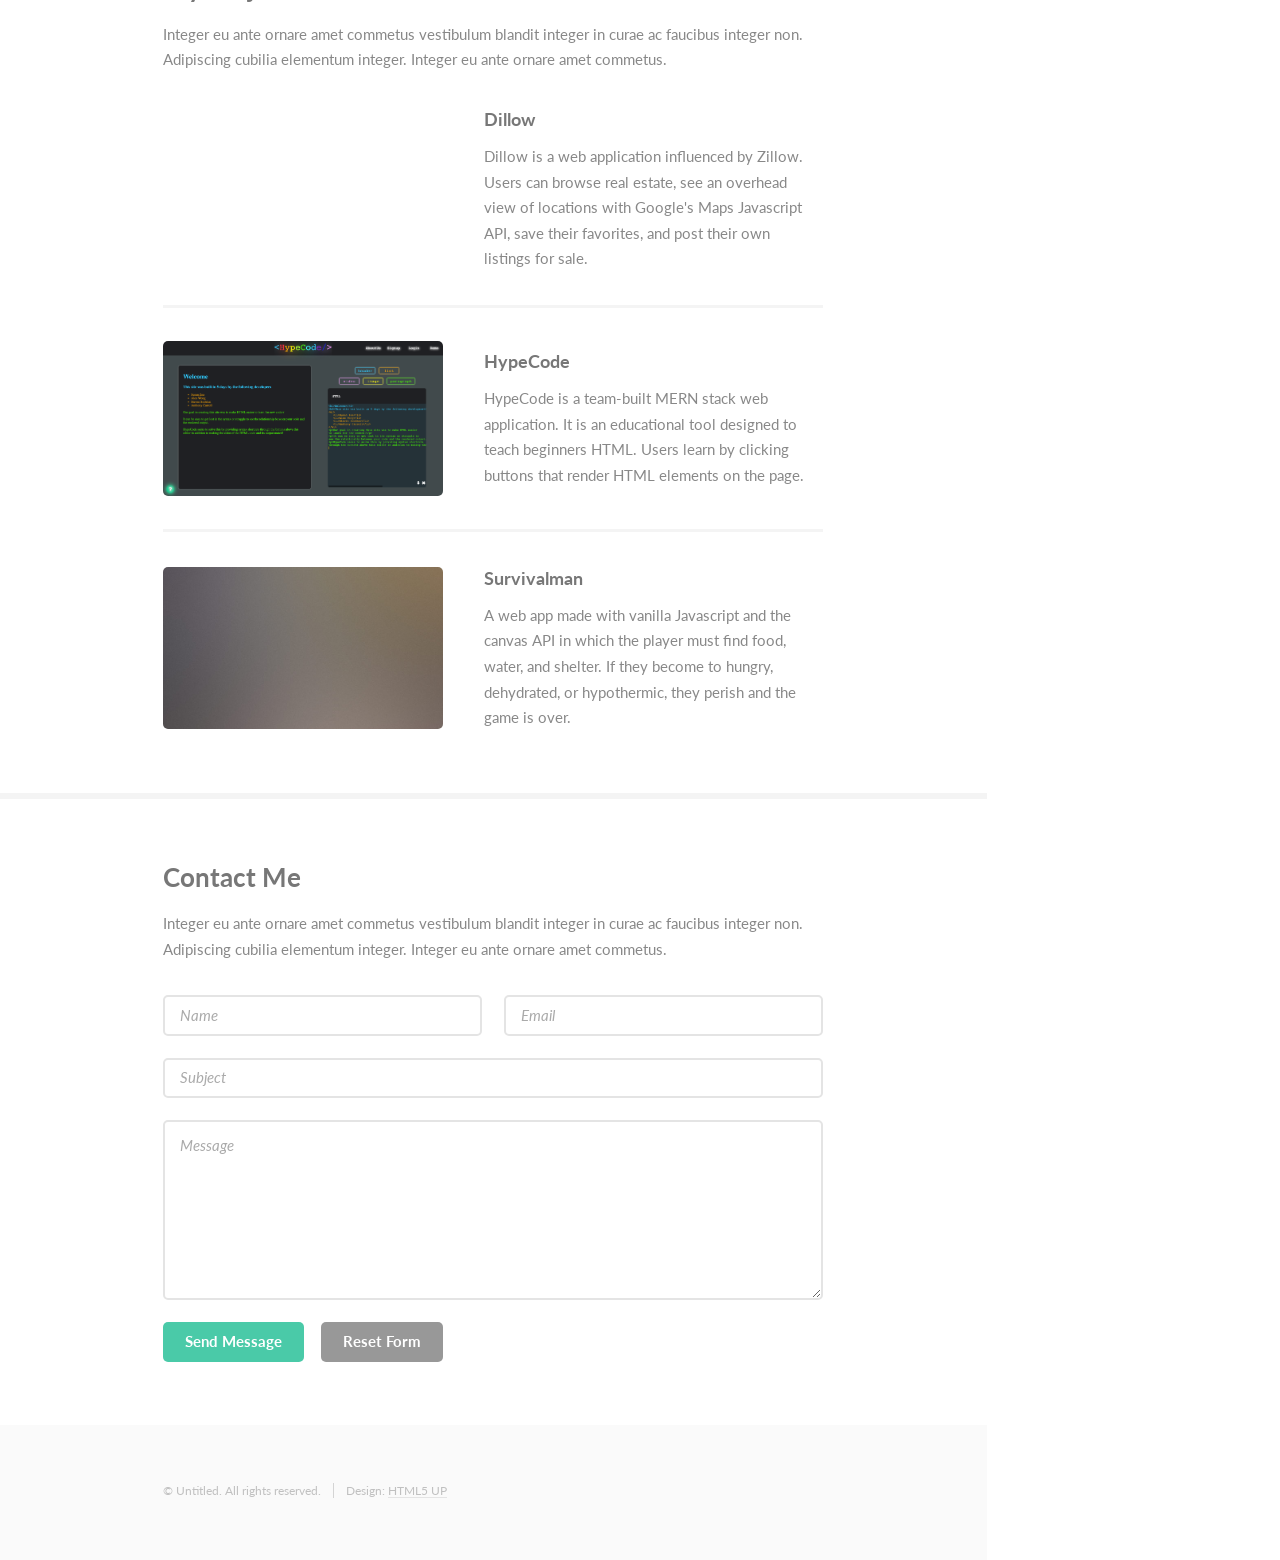
==== commit 3e543e33: "added project pictures" ====
--- a/index.html
+++ b/index.html
@@ -98,14 +98,14 @@
 									<p>Integer eu ante ornare amet commetus vestibulum blandit integer in curae ac faucibus integer non. Adipiscing cubilia elementum integer. Integer eu ante ornare amet commetus.</p>
 									<div class="features">
 										<article>
-											<a href="#" class="image"><img src="images/pic01.jpg" alt="" /></a>
+											<a href="#" class="image"><img src="images/featureddillow.png" alt="" /></a>
 											<div class="inner">
 												<h4>Dillow</h4>
 												<p>Dillow is a web application influenced by Zillow. Users can browse real estate, see an overhead view of locations with Google's Maps Javascript API, save their favorites, and post their own listings for sale.</p>
 											</div>
 										</article>
 										<article>
-											<a href="#" class="image"><img src="images/pic02.jpg" alt="" /></a>
+											<a href="#" class="image"><img src="images/featurehype.png" alt="" /></a>
 											<div class="inner">
 												<h4>HypeCode</h4>
 												<p>HypeCode is a team-built MERN stack web application. It is an educational tool designed to teach beginners HTML. Users learn by clicking buttons that render HTML elements on the page.</p>
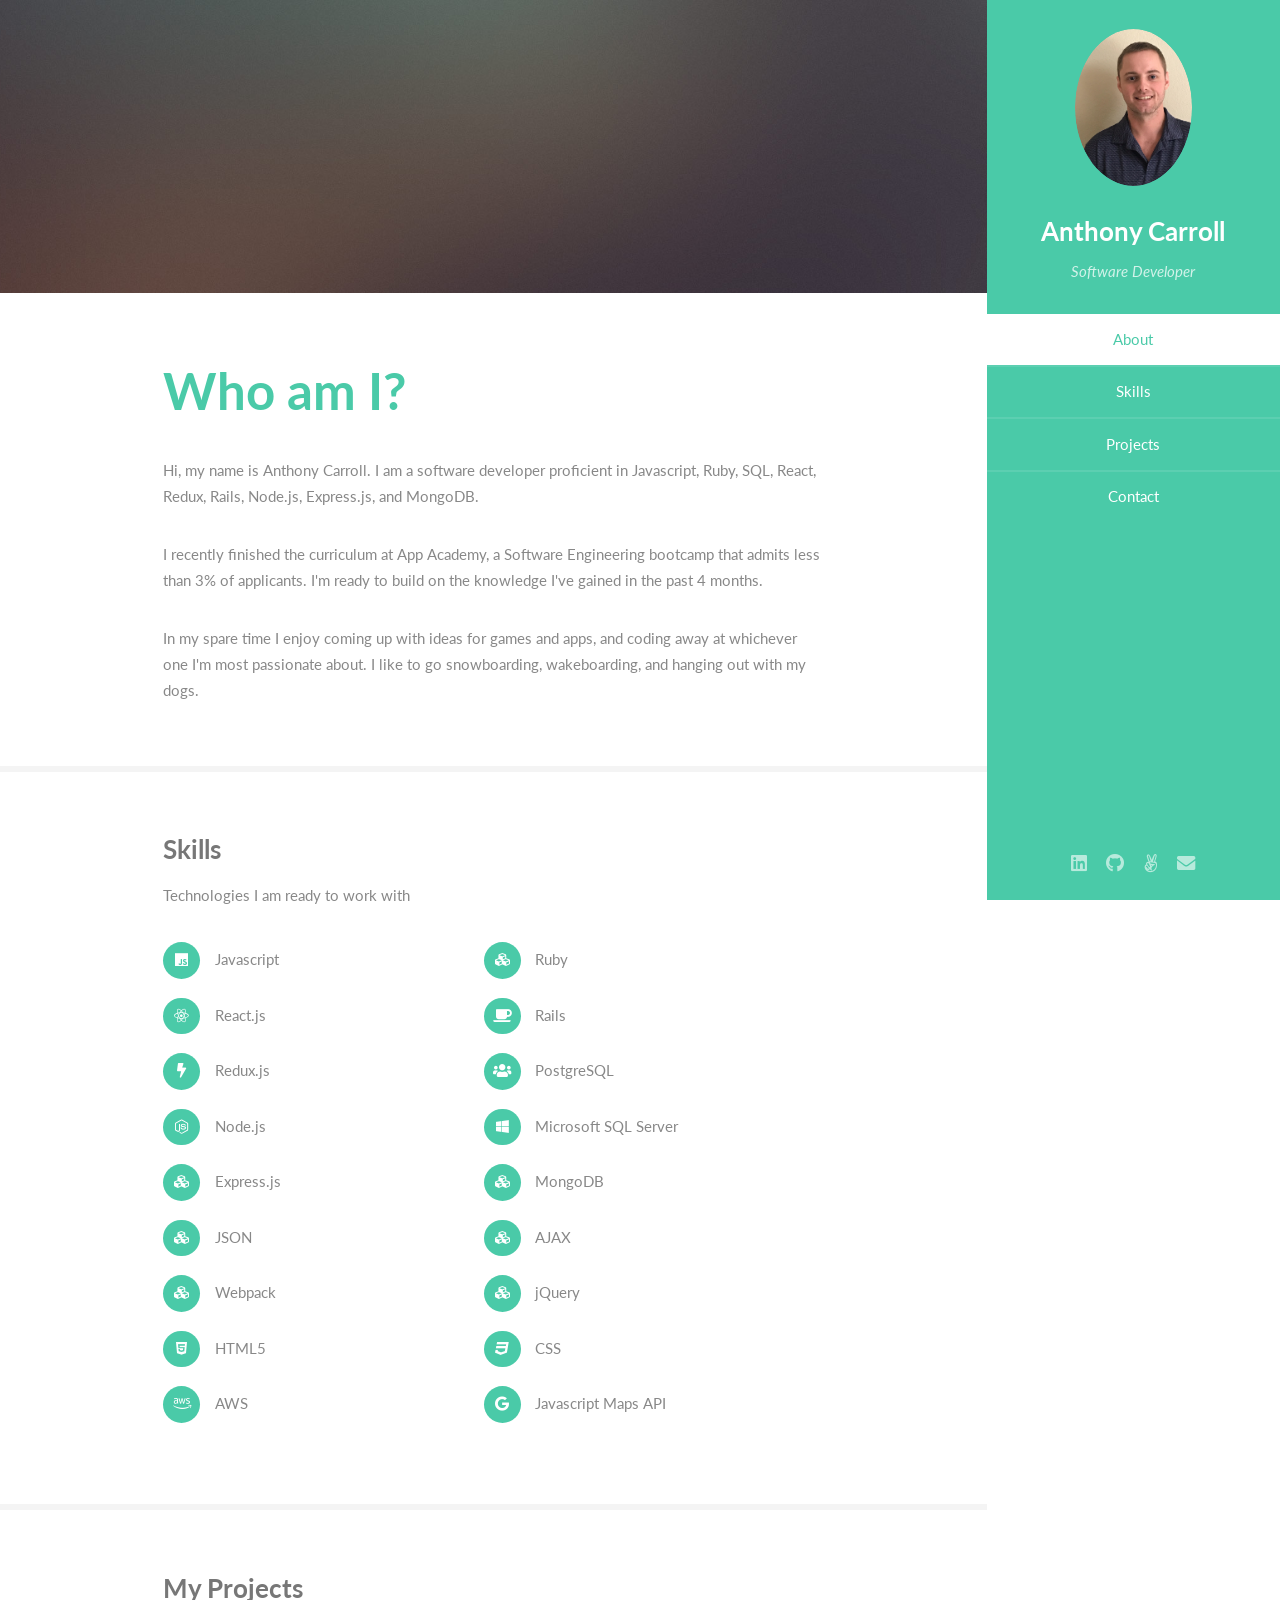
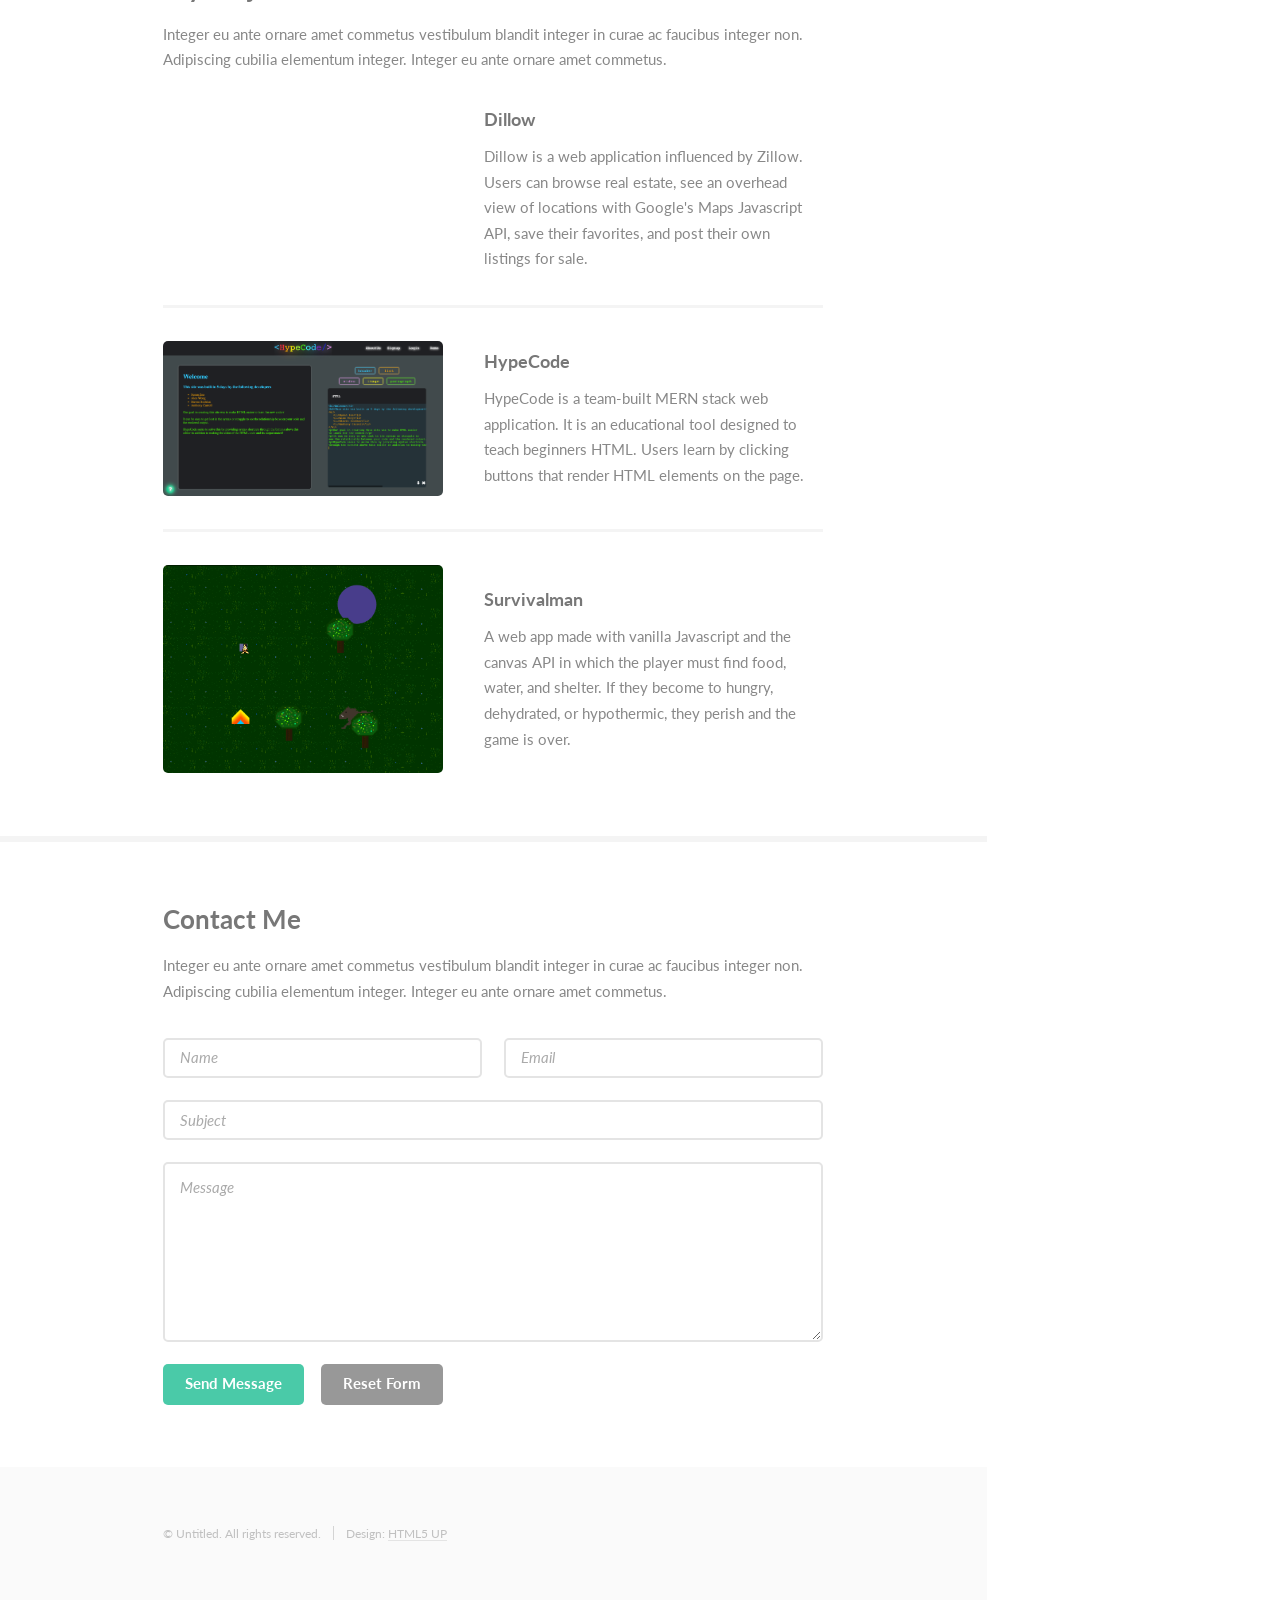
==== commit 4410eb07: "added picture for game" ====
--- a/index.html
+++ b/index.html
@@ -98,21 +98,21 @@
 									<p>Integer eu ante ornare amet commetus vestibulum blandit integer in curae ac faucibus integer non. Adipiscing cubilia elementum integer. Integer eu ante ornare amet commetus.</p>
 									<div class="features">
 										<article>
-											<a href="#" class="image"><img src="images/featureddillow.png" alt="" /></a>
+											<a href="https://dillow.herokuapp.com/#/" target="_blank" rel="noopener" class="image"><img src="images/featureddillow.png" alt="" /></a>
 											<div class="inner">
 												<h4>Dillow</h4>
 												<p>Dillow is a web application influenced by Zillow. Users can browse real estate, see an overhead view of locations with Google's Maps Javascript API, save their favorites, and post their own listings for sale.</p>
 											</div>
 										</article>
 										<article>
-											<a href="#" class="image"><img src="images/featurehype.png" alt="" /></a>
+											<a href="http://hypecode.herokuapp.com/#/" target="_blank" rel="noopener" class="image"><img src="images/featurehype.png" alt="" /></a>
 											<div class="inner">
 												<h4>HypeCode</h4>
 												<p>HypeCode is a team-built MERN stack web application. It is an educational tool designed to teach beginners HTML. Users learn by clicking buttons that render HTML elements on the page.</p>
 											</div>
 										</article>
 										<article>
-											<a href="#" class="image"><img src="images/pic03.jpg" alt="" /></a>
+											<a href="https://tc8appdevelo.github.io/SurvivalmanProject/" target="_blank" rel="noopener" class="image"><img src="images/survival-screen.png" alt="" /></a>
 											<div class="inner">
 												<h4>Survivalman</h4>
 												<p>A web app made with vanilla Javascript and the canvas API in which the player must find food, water, and shelter. If they become to hungry, dehydrated, or hypothermic, they perish and the game is over.</p>
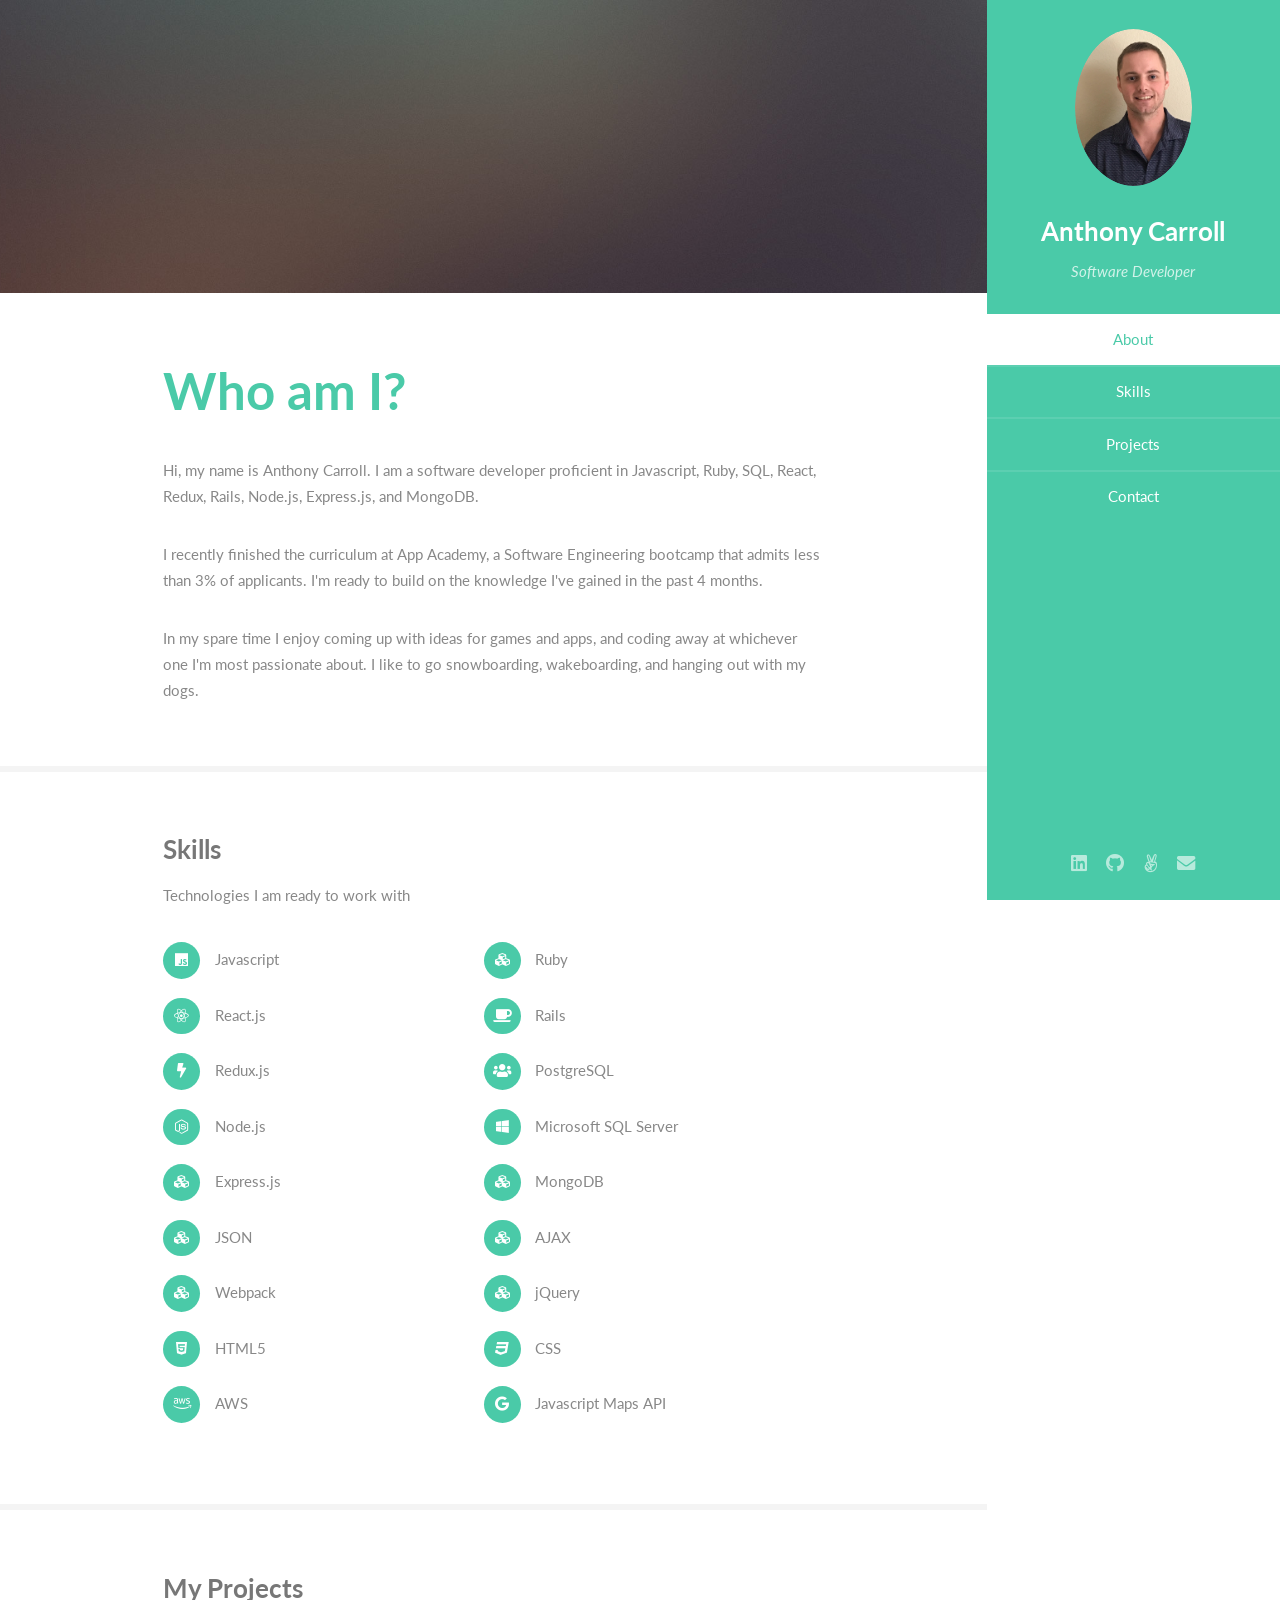
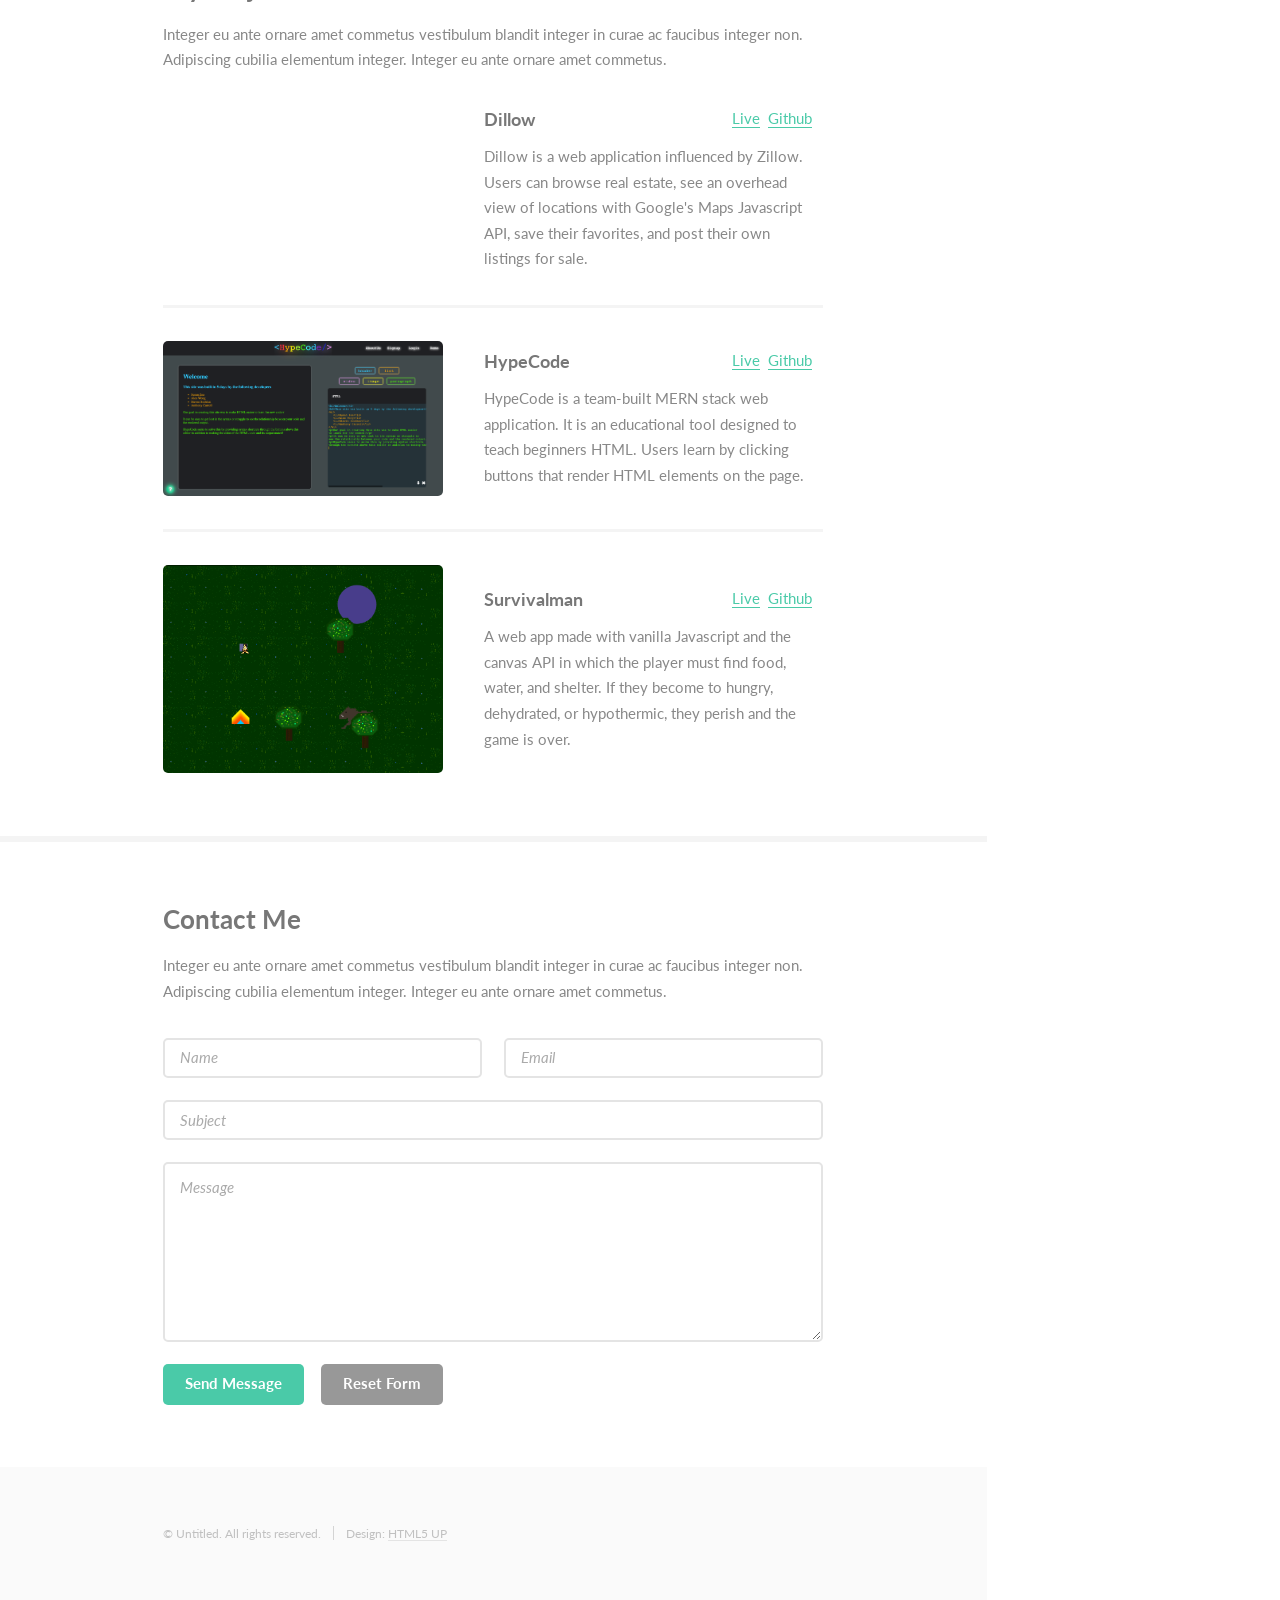
==== commit 469c7ee9: "fixed link styling" ====
--- a/index.html
+++ b/index.html
@@ -6,7 +6,7 @@
 -->
 <html>
 	<head>
-		<title>Read Only by HTML5 UP</title>
+		<title>Anthony Carroll</title>
 		<meta charset="utf-8" />
 		<meta name="viewport" content="width=device-width, initial-scale=1, user-scalable=no" />
 		<link rel="stylesheet" href="assets/css/main.css" />
@@ -47,7 +47,8 @@
 						<!-- One -->
 							<section id="one">
 								<div class="image main" data-position="center">
-									<img src="images/banner.jpg" alt="" />
+									<img src="images/banner.jpg" alt="" ></img>
+									
 								</div>
 								<div class="container">
 									<header class="major">
@@ -100,21 +101,49 @@
 										<article>
 											<a href="https://dillow.herokuapp.com/#/" target="_blank" rel="noopener" class="image"><img src="images/featureddillow.png" alt="" /></a>
 											<div class="inner">
-												<h4>Dillow</h4>
+												<div class="title-links-flex">
+														<h4>Dillow</h4>
+													  <div>
+															<a class="about-links" href="https://dillow.herokuapp.com/#/" target="_blank" rel="noopener">Live</a>
+															<a class="about-links" href="https://github.com/tc8appdevelo/dillow.git" target="_blank" rel="noopener">Github</a>
+														</div>
+												</div>
+
+
 												<p>Dillow is a web application influenced by Zillow. Users can browse real estate, see an overhead view of locations with Google's Maps Javascript API, save their favorites, and post their own listings for sale.</p>
 											</div>
 										</article>
 										<article>
 											<a href="http://hypecode.herokuapp.com/#/" target="_blank" rel="noopener" class="image"><img src="images/featurehype.png" alt="" /></a>
 											<div class="inner">
-												<h4>HypeCode</h4>
+												
+												<div class="title-links-flex">
+													<h4>HypeCode</h4>
+													<div>
+														<a class="about-links" href="http://hypecode.herokuapp.com/#/" target="_blank" rel="noopener">Live</a>
+														<a class="about-links" href="https://github.com/susanzea/HypeCode00.git" target="_blank" rel="noopener">Github</a>
+													</div>
+													
+												</div>
+											
 												<p>HypeCode is a team-built MERN stack web application. It is an educational tool designed to teach beginners HTML. Users learn by clicking buttons that render HTML elements on the page.</p>
 											</div>
 										</article>
 										<article>
 											<a href="https://tc8appdevelo.github.io/SurvivalmanProject/" target="_blank" rel="noopener" class="image"><img src="images/survival-screen.png" alt="" /></a>
 											<div class="inner">
-												<h4>Survivalman</h4>
+												<div class="title-links-flex">
+
+
+													
+													<h4>Survivalman </h4>
+													<div>
+														<a class="about-links" href="https://tc8appdevelo.github.io/SurvivalmanProject/" target="_blank" rel="noopener">Live</a>
+														<a class="about-links" href="https://github.com/tc8appdevelo/SurvivalmanProject.git" target="_blank"
+															rel="noopener">Github</a>
+													</div>
+		
+												</div>
 												<p>A web app made with vanilla Javascript and the canvas API in which the player must find food, water, and shelter. If they become to hungry, dehydrated, or hypothermic, they perish and the game is over.</p>
 											</div>
 										</article>
--- a/assets/css/main.css
+++ b/assets/css/main.css
@@ -6,6 +6,16 @@
 	html5up.net | @ajlkn
 	Free for personal and commercial use under the CCA 3.0 license (html5up.net/license)
 */
+.title-links-flex {
+	display: flex;
+	justify-content: space-between;
+}
+
+.about-links {
+	border-color: #4acaa8;
+	margin: 2px;
+	color: #4acaa8;
+}
 
 html, body, div, span, applet, object,
 iframe, h1, h2, h3, h4, h5, h6, p, blockquote,
@@ -72,6 +82,8 @@
 	appearance: none;
 }
 
+
+
 /* Basic */
 
 	html {
@@ -123,6 +135,10 @@
 	strong, b {
 		color: #777;
 		font-weight: 700;
+	}
+
+	.about-link {
+		color: blue;
 	}
 
 	em, i {
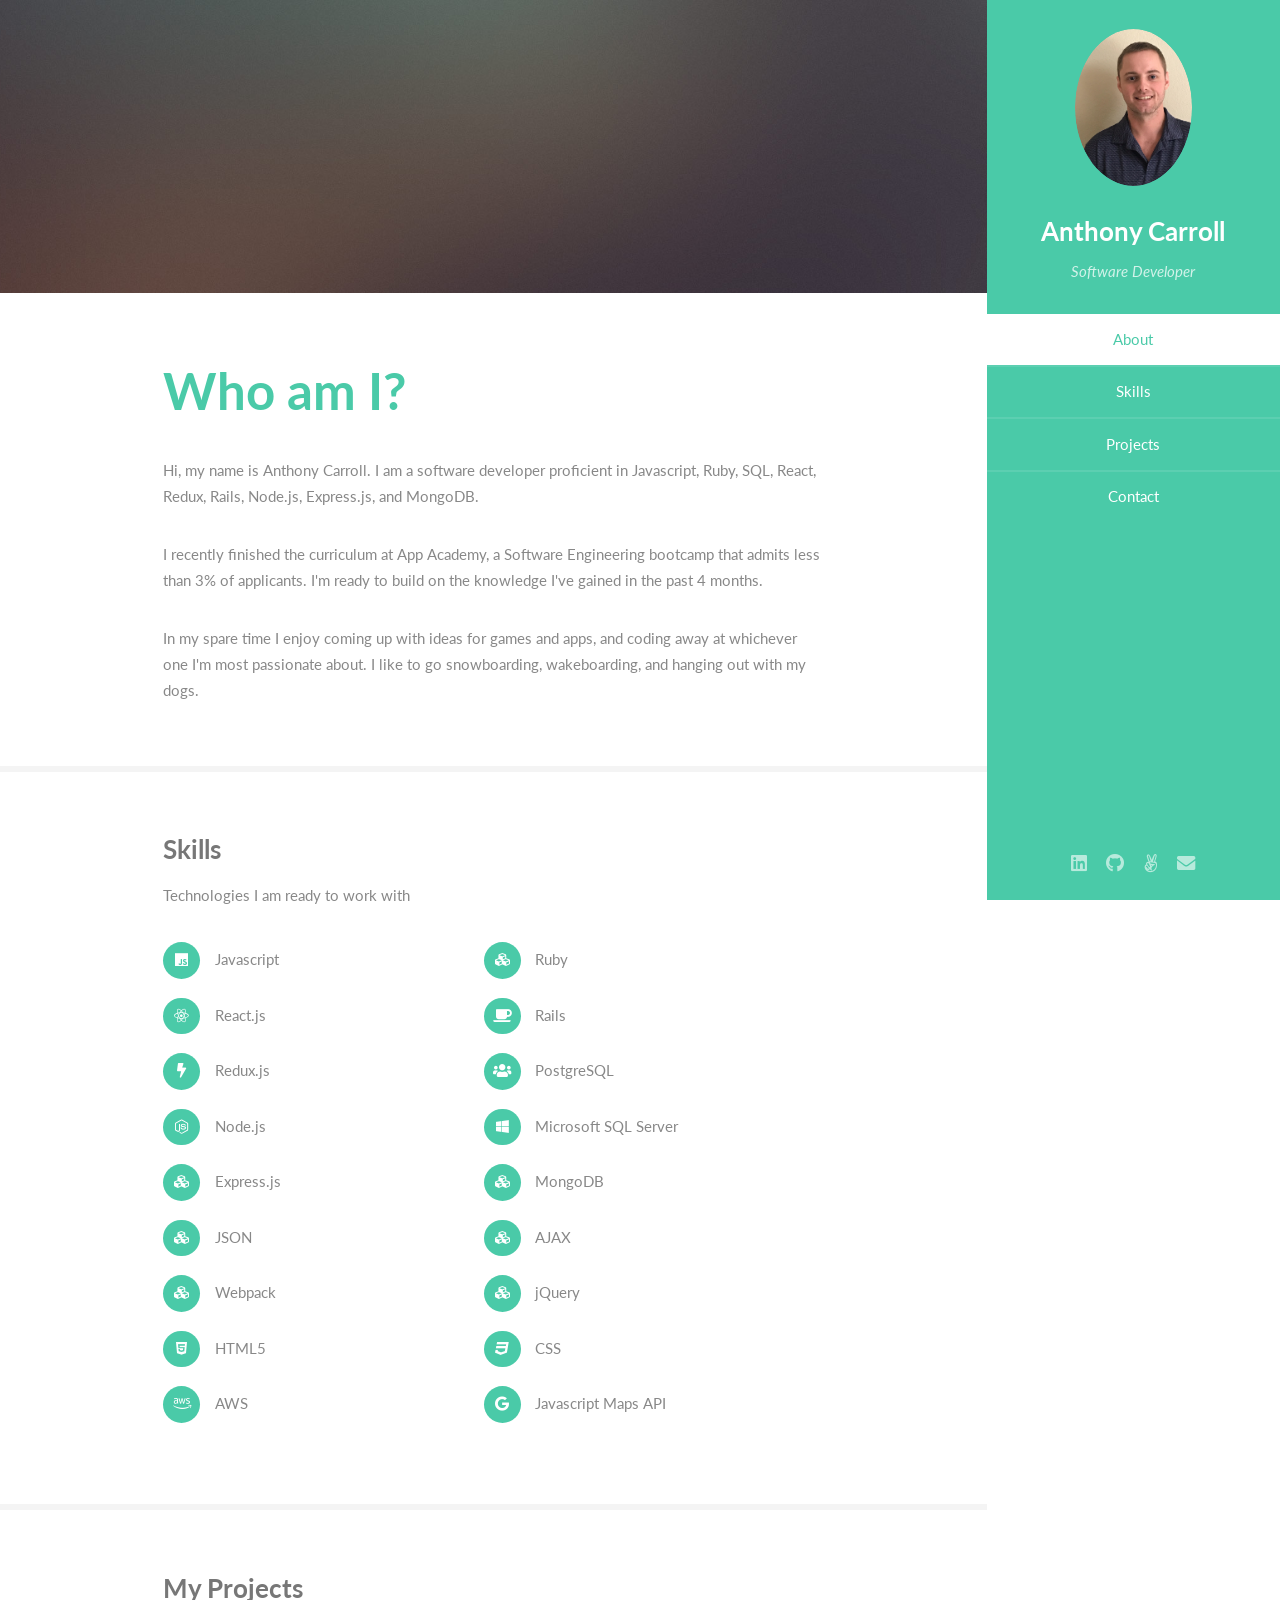
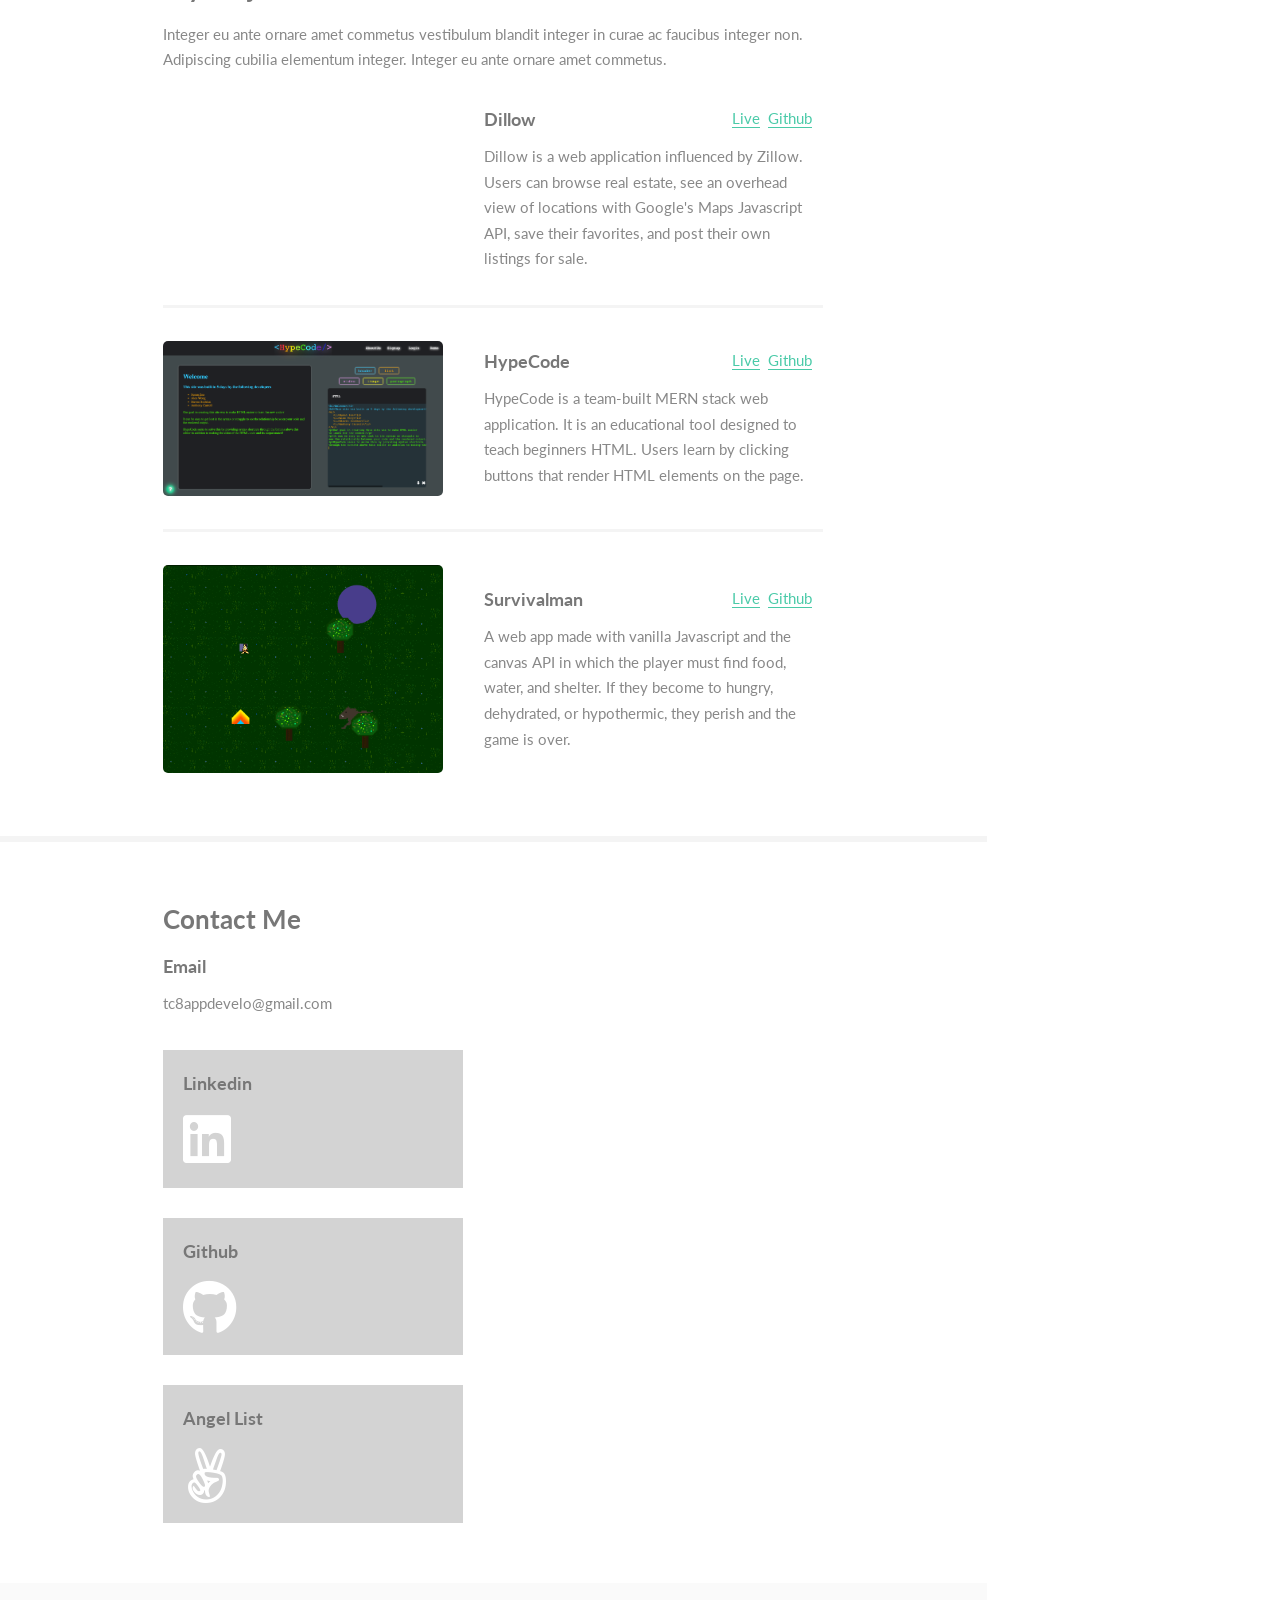
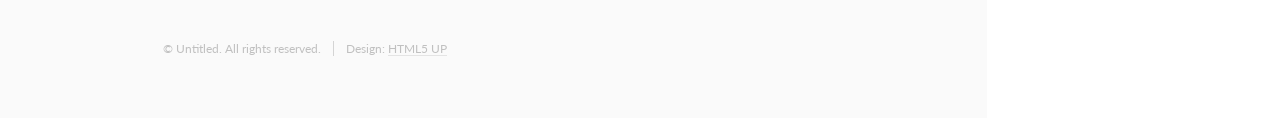
==== commit bf48e0e7: "added buttons to contacts and some styling" ====
--- a/index.html
+++ b/index.html
@@ -155,22 +155,33 @@
 							<section id="four">
 								<div class="container">
 									<h3>Contact Me</h3>
-									<p>Integer eu ante ornare amet commetus vestibulum blandit integer in curae ac faucibus integer non. Adipiscing cubilia elementum integer. Integer eu ante ornare amet commetus.</p>
-									<form method="post" action="#">
-										<div class="row gtr-uniform">
-											<div class="col-6 col-12-xsmall"><input type="text" name="name" id="name" placeholder="Name" /></div>
-											<div class="col-6 col-12-xsmall"><input type="email" name="email" id="email" placeholder="Email" /></div>
-											<div class="col-12"><input type="text" name="subject" id="subject" placeholder="Subject" /></div>
-											<div class="col-12"><textarea name="message" id="message" placeholder="Message" rows="6"></textarea></div>
-											<div class="col-12">
-												<ul class="actions">
-													<li><input type="submit" class="primary" value="Send Message" /></li>
-													<li><input type="reset" value="Reset Form" /></li>
-												</ul>
-											</div>
-										</div>
-									</form>
-								</div>
+									<h4>Email</h4>
+									<p>tc8appdevelo@gmail.com</p>
+									<div class="contact-info-flex">
+										<div class="btn-title-col">
+											<h4 class="btn-title">Linkedin</h4>
+											<a id="linked-in" href="http://www.linkedin.com/in/anthony-carroll-996697101" class="icon brands fa-linkedin"
+													target="_blank" rel="noopener"><span class="label">Linkedin</span></a></li>
+										</div>
+
+										<div class="btn-title-col">
+											<h4 class="btn-title">Github</h4>
+											<a id="github" href="https://github.com/tc8appdevelo" class="icon brands fa-github" target="_blank" rel="noopener"><span
+													class="label">Github</span></a>
+										</div>
+
+										<div class="btn-title-col">
+											<h4 class="btn-title">Angel List</h4>
+											<a id="angel-list" href="https://angel.co/u/anthony-carroll-5" class="icon brands fa-angellist" target="_blank"
+												rel="noopener"><span class="label">Angellist</span></a></li>
+										</div>
+
+										<!-- <a id="envelope" href="#" class="icon solid fa-envelope"><span class="label">Email</span></a> -->
+										
+
+									</div>
+									
+									</div>
 							</section>
 
 						<!-- Five -->
--- a/assets/css/main.css
+++ b/assets/css/main.css
@@ -16,6 +16,36 @@
 	margin: 2px;
 	color: #4acaa8;
 }
+
+.contact-info-flex{
+	display: flex;
+	flex-direction: column;
+}
+
+.btn-title {
+	font-size: 18px;
+	padding-bottom: 20px;
+	
+}
+.btn-title-col {
+	background: lightgray;
+	padding: 20px;
+	margin-bottom: 30px;
+	max-width: 300px;
+	
+}
+
+
+#linked-in,
+#github,
+#angel-list,
+#envelope {
+	font-size: 55px;
+	color: white;
+}
+
+
+
 
 html, body, div, span, applet, object,
 iframe, h1, h2, h3, h4, h5, h6, p, blockquote,
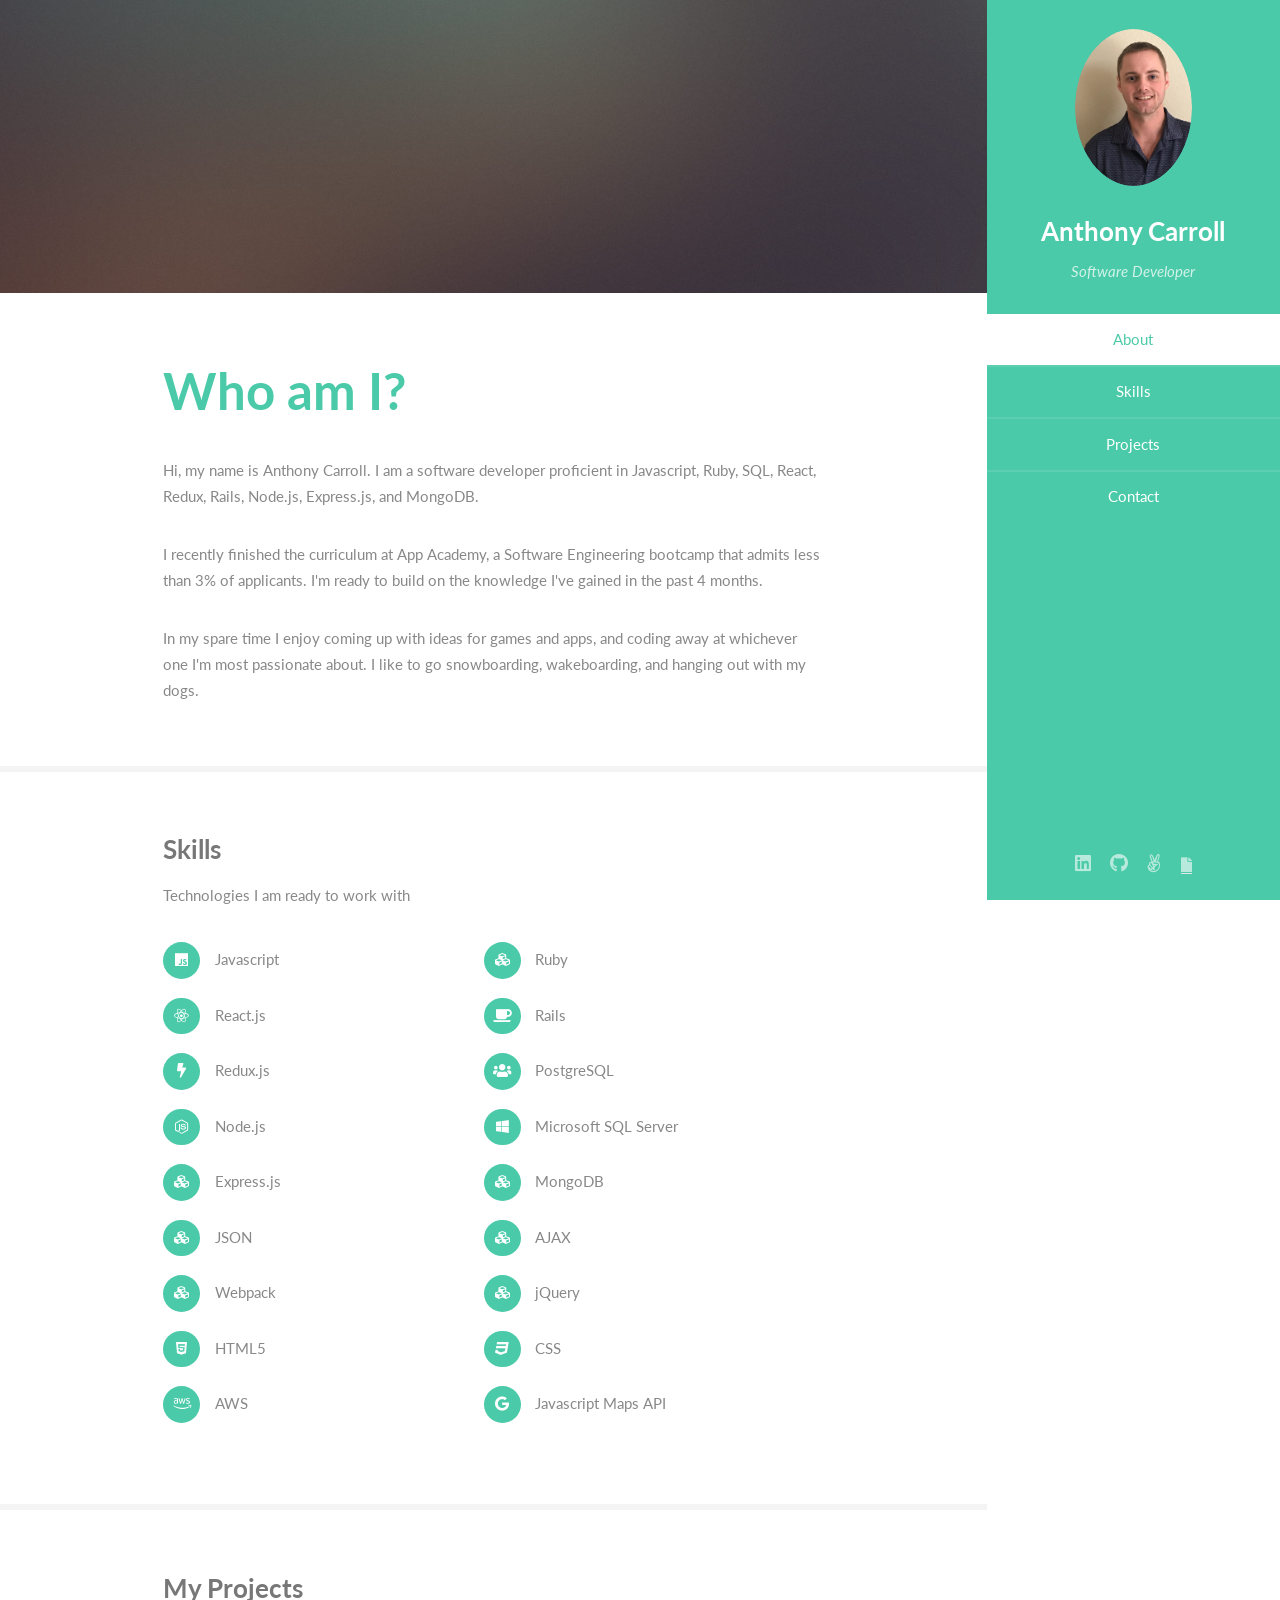
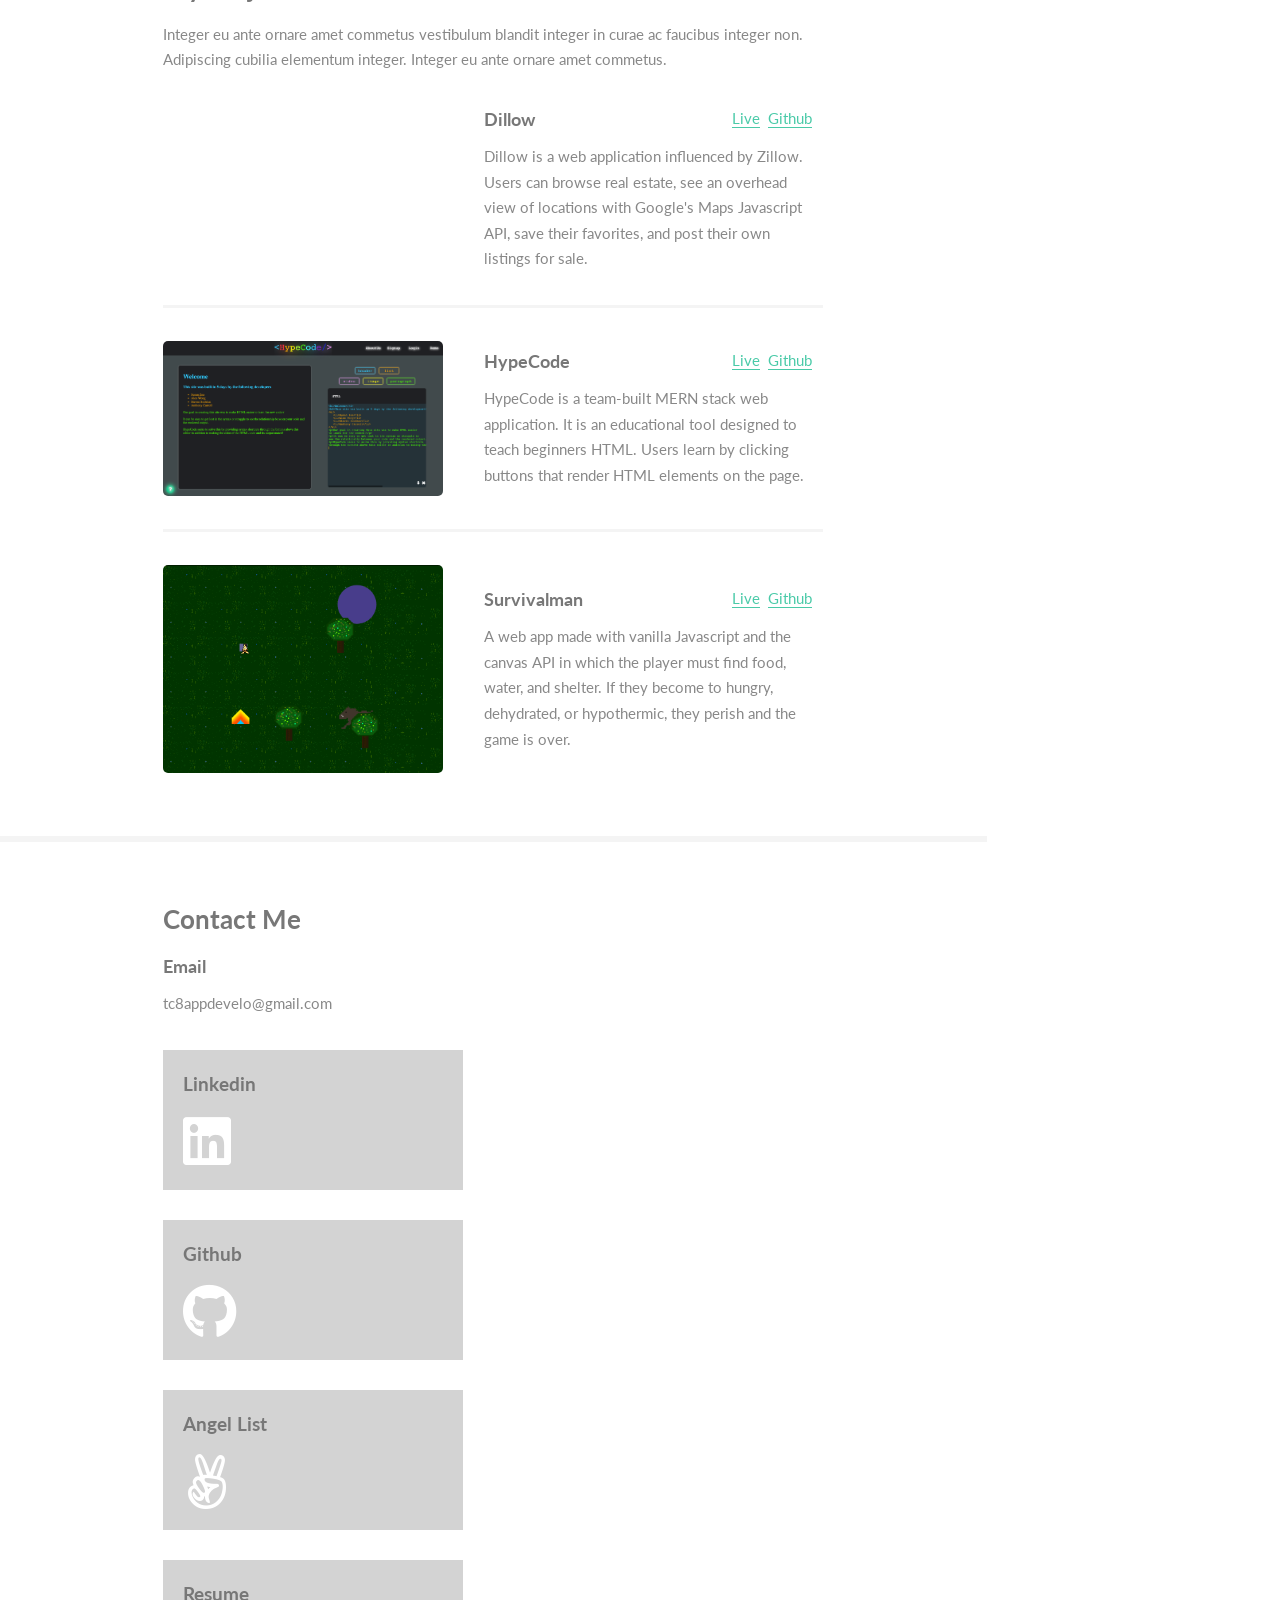
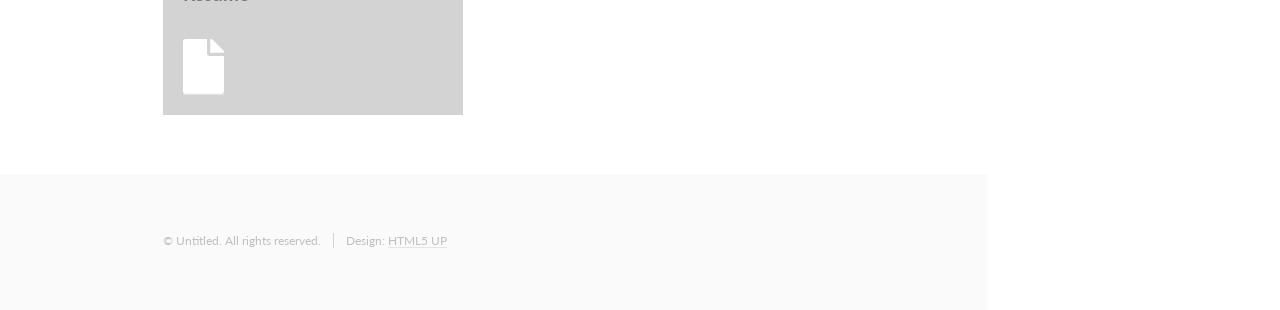
==== commit 280bbd86: "trying to figure out where to put resume link" ====
--- a/index.html
+++ b/index.html
@@ -19,6 +19,7 @@
 					<span class="image avatar"><img src="images/profile-pic.png" alt="" /></span>
 					<h1 id="logo"><a href="#">Anthony Carroll</a></h1>
 					<p>Software Developer</p>
+
 				</header>
 				<nav id="nav">
 					<ul>
@@ -28,13 +29,24 @@
 						<li><a href="#four">Contact</a></li>
 					</ul>
 				</nav>
+
 				<footer>
+																
+
+																
 					<ul class="icons">
 						<li><a href="http://www.linkedin.com/in/anthony-carroll-996697101" class="icon brands fa-linkedin" target="_blank" rel="noopener"><span class="label">Linkedin</span></a></li>
 						<li><a href="https://github.com/tc8appdevelo" class="icon brands fa-github" target="_blank" rel="noopener"><span class="label">Github</span></a></li>
 						<li><a href="https://angel.co/u/anthony-carroll-5" class="icon brands fa-angellist" target="_blank" rel="noopener"><span class="label">Angellist</span></a></li>
-						<li><a href="#" class="icon solid fa-envelope"><span class="label">Email</span></a></li>
+						<!-- <li><a href="#" class="icon solid fa-envelope"><span class="label">Email</span></a></li> -->
+						<li><a href="https://docs.google.com/document/d/1ocZ1cieziBVIXcJjtmEAu8NvnXnVjS3fOvpQBe3NQgU/edit?usp=sharing" class="fa solid fa-file" target="_blank" rel="noopener"></a></li>
+					
+						
+
+						
+
 					</ul>
+
 				</footer>
 			</section>
 
@@ -59,7 +71,10 @@
 									<p>Hi, my name is Anthony Carroll. I am a software developer proficient in Javascript, Ruby, SQL, React, Redux, Rails, Node.js, Express.js, and MongoDB.</p>
 									<p>I recently finished the curriculum at App Academy, a Software Engineering bootcamp that admits less than 3% of applicants. I'm ready to build on the knowledge I've gained in the past 4 months.</p>
 									<p>In my spare time I enjoy coming up with ideas for games and apps, and coding away at whichever one I'm most passionate about. I like to go snowboarding, wakeboarding, and hanging out with my dogs.</p>
+
 								</div>
+
+
 							</section>
 
 						<!-- Two -->
@@ -90,6 +105,7 @@
 
 									</ul>
 								</div>
+
 							</section>
 
 						<!-- Three -->
@@ -166,18 +182,21 @@
 
 										<div class="btn-title-col">
 											<h4 class="btn-title">Github</h4>
-											<a id="github" href="https://github.com/tc8appdevelo" class="icon brands fa-github" target="_blank" rel="noopener"><span
-													class="label">Github</span></a>
+											<a id="github" href="https://github.com/tc8appdevelo" class="icon brands fa-github" target="_blank" rel="noopener"></a>
 										</div>
 
 										<div class="btn-title-col">
 											<h4 class="btn-title">Angel List</h4>
 											<a id="angel-list" href="https://angel.co/u/anthony-carroll-5" class="icon brands fa-angellist" target="_blank"
-												rel="noopener"><span class="label">Angellist</span></a></li>
+												rel="noopener"></a>
 										</div>
 
 										<!-- <a id="envelope" href="#" class="icon solid fa-envelope"><span class="label">Email</span></a> -->
-										
+										<div class="btn-title-col">
+											<h4 class="btn-title">Resume</h4>
+											<a id="resume" href="https://docs.google.com/document/d/1ocZ1cieziBVIXcJjtmEAu8NvnXnVjS3fOvpQBe3NQgU/edit?usp=sharing" class="fa solid fa-file" target="_blank"
+												rel="noopener"></a>
+										</div>
 
 									</div>
 									
--- a/assets/css/main.css
+++ b/assets/css/main.css
@@ -23,7 +23,7 @@
 }
 
 .btn-title {
-	font-size: 18px;
+	font-size: 1.3em;
 	padding-bottom: 20px;
 	
 }
@@ -32,19 +32,29 @@
 	padding: 20px;
 	margin-bottom: 30px;
 	max-width: 300px;
-	
+
 }
 
 
 #linked-in,
 #github,
 #angel-list,
-#envelope {
+#envelope,
+#resume {
 	font-size: 55px;
 	color: white;
 }
 
-
+#resume-small {
+	border-color: #4acaa8;
+	color: #4acaa8;
+	border: none;
+}
+.resume-col {
+	display: flex;
+	flex-direction: column;
+	background: lightgray;
+}
 
 
 html, body, div, span, applet, object,
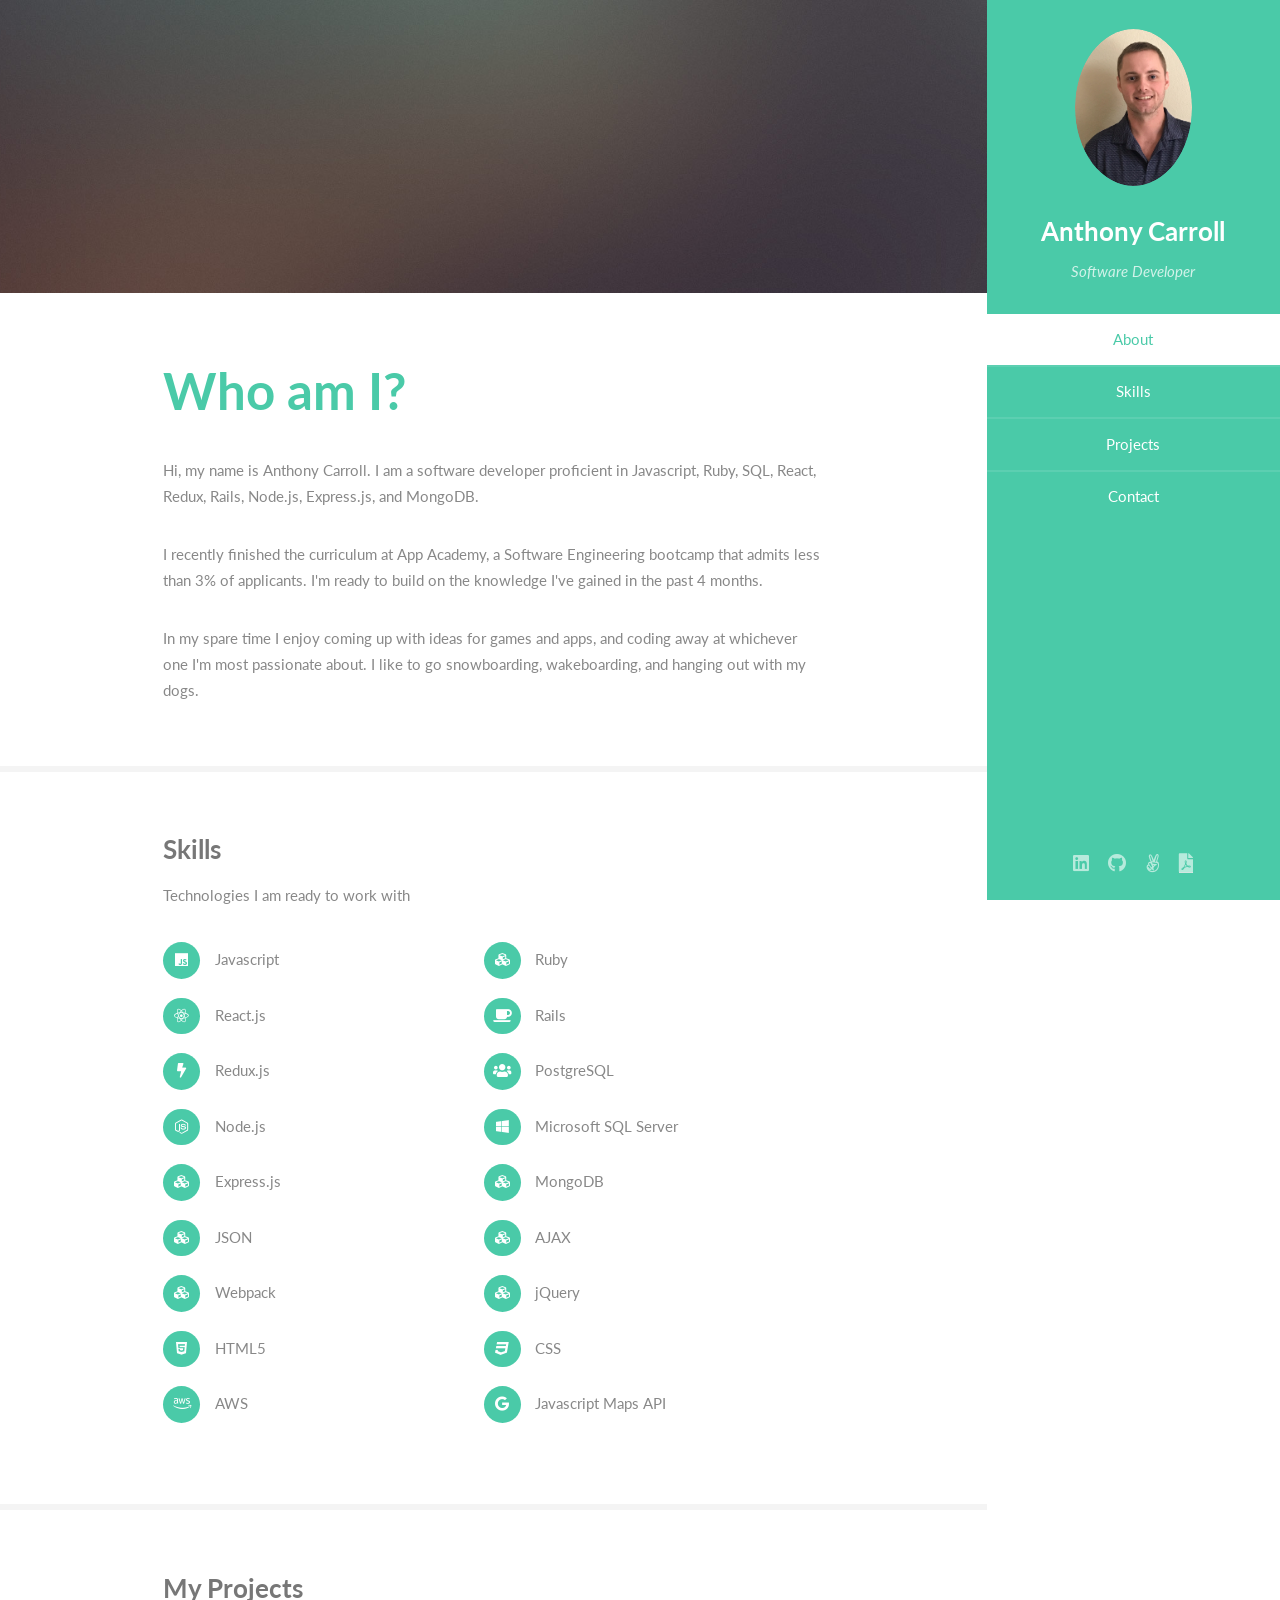
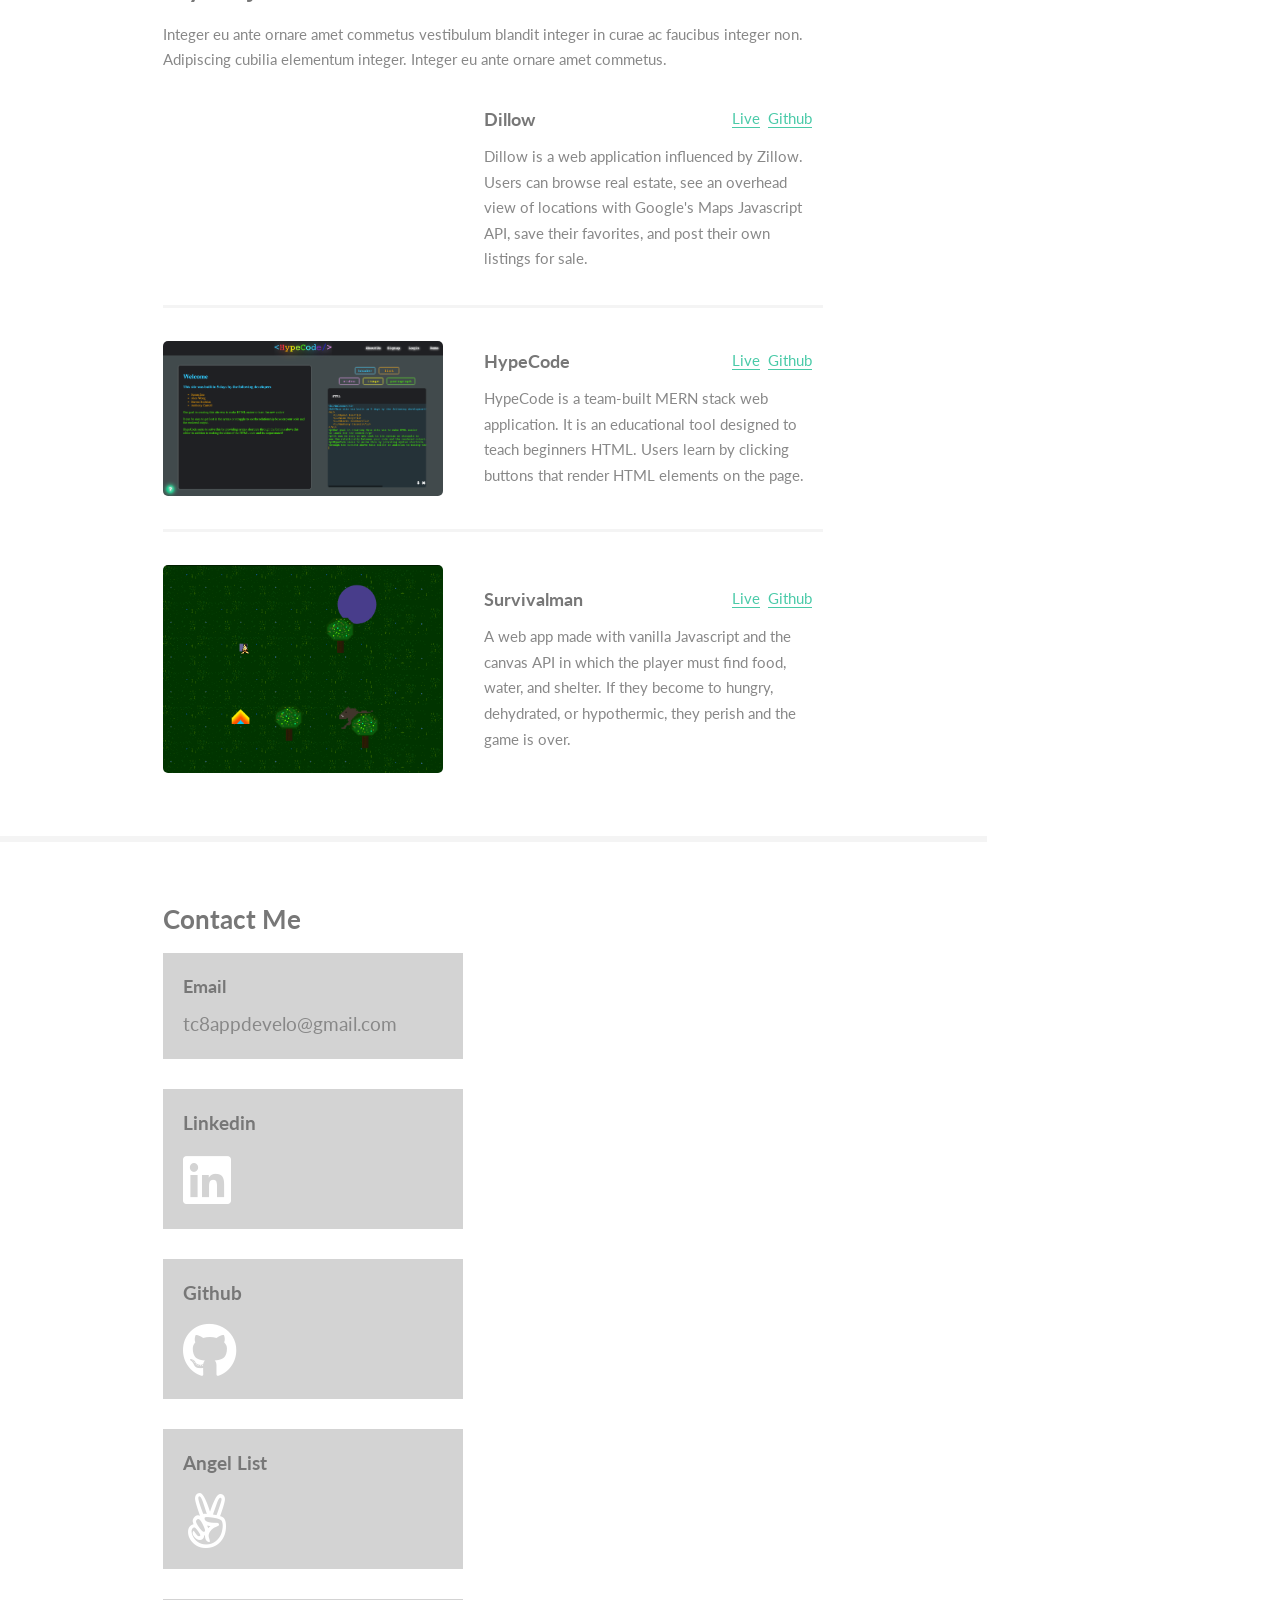
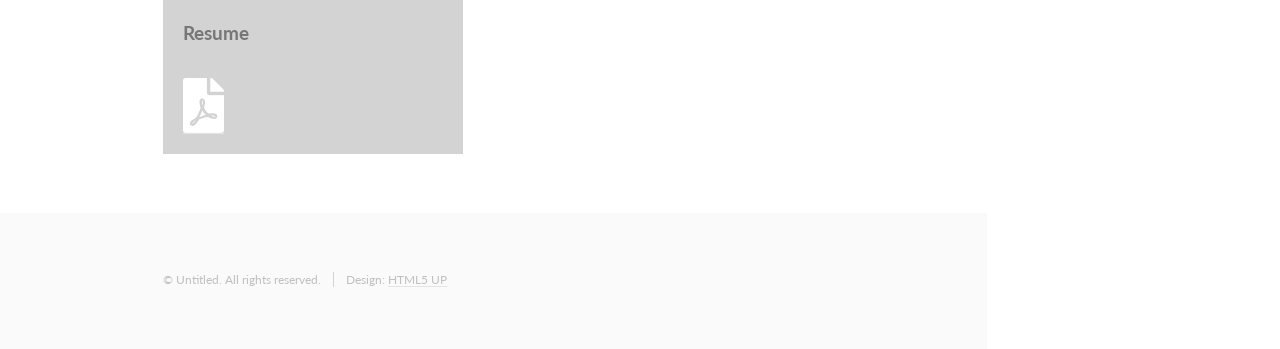
==== commit ddb90b53: "favicon added and pdf resume corrected email link also" ====
--- a/index.html
+++ b/index.html
@@ -10,6 +10,9 @@
 		<meta charset="utf-8" />
 		<meta name="viewport" content="width=device-width, initial-scale=1, user-scalable=no" />
 		<link rel="stylesheet" href="assets/css/main.css" />
+		<link rel="icon" type="image/png" sizes="32x32" href="images/favicon-32x32.png">
+		<link rel="icon" type="image/png" sizes="16x16" href="images/favicon-16x16.png">
+		
 	</head>
 	<body class="is-preload">
 
@@ -39,7 +42,7 @@
 						<li><a href="https://github.com/tc8appdevelo" class="icon brands fa-github" target="_blank" rel="noopener"><span class="label">Github</span></a></li>
 						<li><a href="https://angel.co/u/anthony-carroll-5" class="icon brands fa-angellist" target="_blank" rel="noopener"><span class="label">Angellist</span></a></li>
 						<!-- <li><a href="#" class="icon solid fa-envelope"><span class="label">Email</span></a></li> -->
-						<li><a href="https://docs.google.com/document/d/1ocZ1cieziBVIXcJjtmEAu8NvnXnVjS3fOvpQBe3NQgU/edit?usp=sharing" class="fa solid fa-file" target="_blank" rel="noopener"></a></li>
+						<li><a id="pdf-small" href="https://docs.google.com/document/d/1ocZ1cieziBVIXcJjtmEAu8NvnXnVjS3fOvpQBe3NQgU/export?format=pdf" class="fa solid fa-file-pdf"></a></li>
 					
 						
 
@@ -171,9 +174,16 @@
 							<section id="four">
 								<div class="container">
 									<h3>Contact Me</h3>
-									<h4>Email</h4>
-									<p>tc8appdevelo@gmail.com</p>
+									<div class="btn-title-col">
+										<h4>Email</h4>
+										<!-- <p>tc8appdevelo@gmail.com</p> -->						
+										<a class="email-txt" href="mailto:tc8appdevelo@gmail.com">tc8appdevelo@gmail.com</a>
+									</div>
 									<div class="contact-info-flex">
+										<!-- <div class="btn-title-col">
+											<h4 class="btn-title">Email</h4>
+											<a class="email-txt" href="mailto:tc8appdevelo@gmail.com">tc8appdevelo@gmail.com</a>
+										</div> -->
 										<div class="btn-title-col">
 											<h4 class="btn-title">Linkedin</h4>
 											<a id="linked-in" href="http://www.linkedin.com/in/anthony-carroll-996697101" class="icon brands fa-linkedin"
@@ -194,7 +204,7 @@
 										<!-- <a id="envelope" href="#" class="icon solid fa-envelope"><span class="label">Email</span></a> -->
 										<div class="btn-title-col">
 											<h4 class="btn-title">Resume</h4>
-											<a id="resume" href="https://docs.google.com/document/d/1ocZ1cieziBVIXcJjtmEAu8NvnXnVjS3fOvpQBe3NQgU/edit?usp=sharing" class="fa solid fa-file" target="_blank"
+											<a id="resume" href="https://docs.google.com/document/d/1ocZ1cieziBVIXcJjtmEAu8NvnXnVjS3fOvpQBe3NQgU/export?format=pdf" class="fa solid fa-file-pdf" target="_blank"
 												rel="noopener"></a>
 										</div>
 
--- a/assets/css/main.css
+++ b/assets/css/main.css
@@ -34,8 +34,21 @@
 	max-width: 300px;
 
 }
-
-
+#pdf-small {
+	font-size: 1.3em;
+}
+.email-txt {
+	font-size: 1.3em;
+	margin-bottom: 20px;
+	border: none;
+}
+
+.email-col {
+	
+	padding: 20px;
+	margin-bottom: 30px;
+	max-width: 300px;
+}
 #linked-in,
 #github,
 #angel-list,
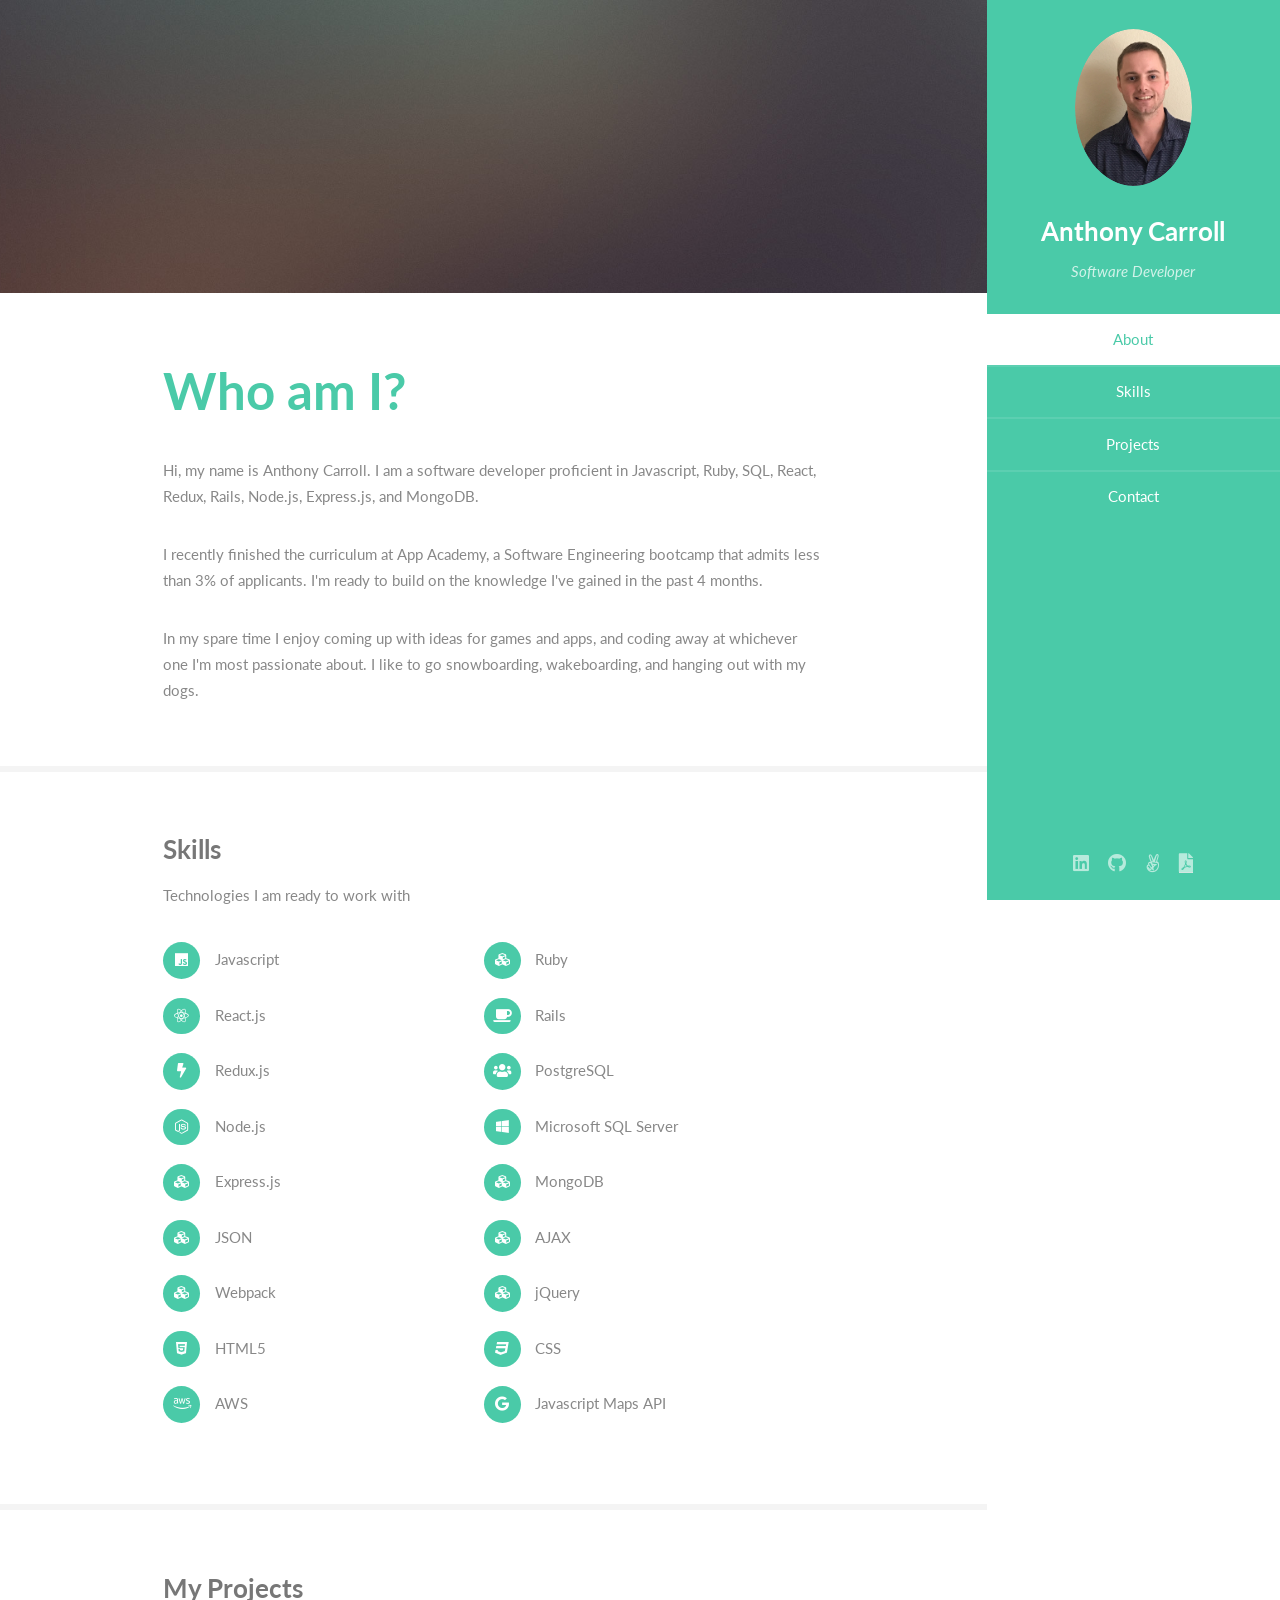
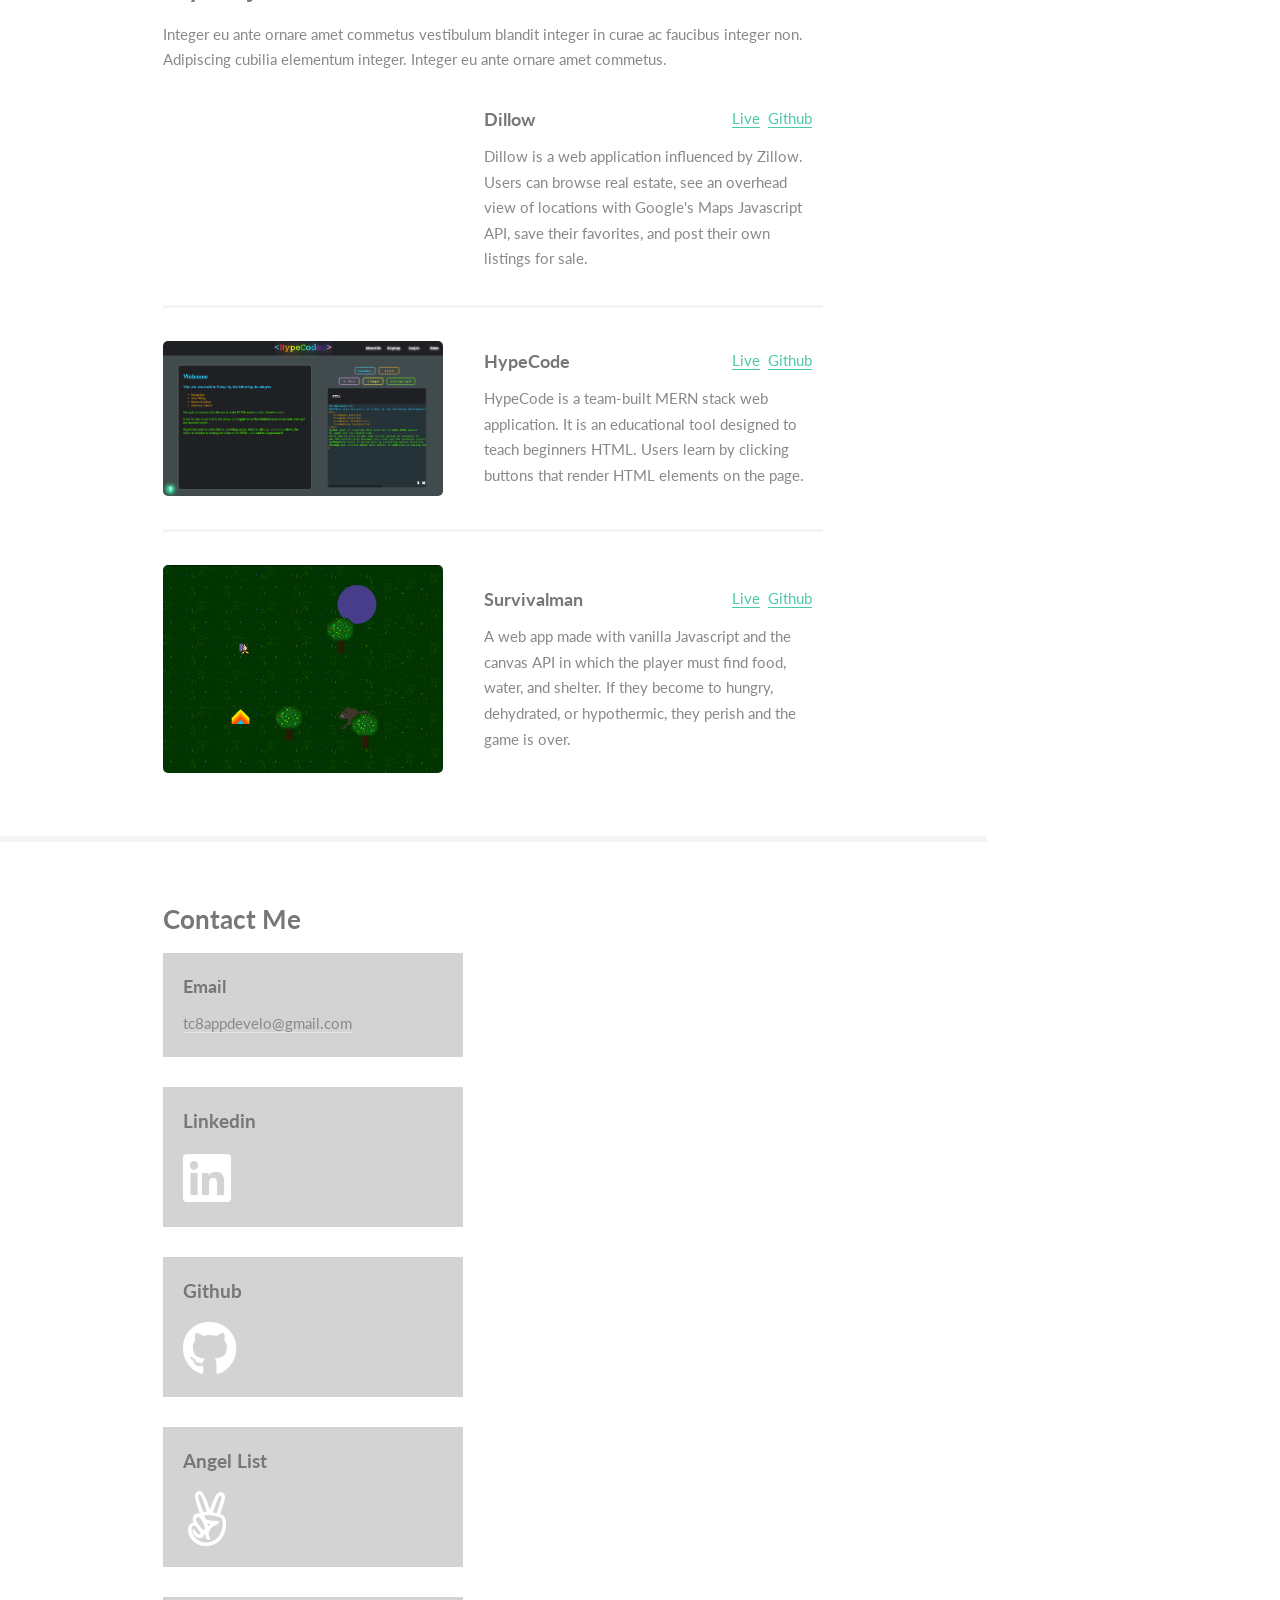
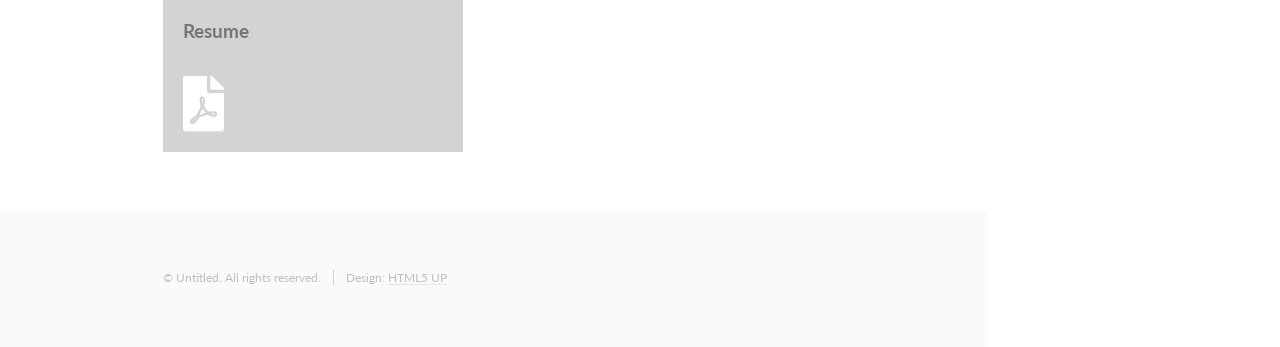
==== commit dab82a71: "mailto not working in windows" ====
--- a/index.html
+++ b/index.html
@@ -34,20 +34,13 @@
 				</nav>
 
 				<footer>
-																
-
-																
+										
 					<ul class="icons">
 						<li><a href="http://www.linkedin.com/in/anthony-carroll-996697101" class="icon brands fa-linkedin" target="_blank" rel="noopener"><span class="label">Linkedin</span></a></li>
 						<li><a href="https://github.com/tc8appdevelo" class="icon brands fa-github" target="_blank" rel="noopener"><span class="label">Github</span></a></li>
 						<li><a href="https://angel.co/u/anthony-carroll-5" class="icon brands fa-angellist" target="_blank" rel="noopener"><span class="label">Angellist</span></a></li>
 						<!-- <li><a href="#" class="icon solid fa-envelope"><span class="label">Email</span></a></li> -->
 						<li><a id="pdf-small" href="https://docs.google.com/document/d/1ocZ1cieziBVIXcJjtmEAu8NvnXnVjS3fOvpQBe3NQgU/export?format=pdf" class="fa solid fa-file-pdf"></a></li>
-					
-						
-
-						
-
 					</ul>
 
 				</footer>
@@ -177,7 +170,7 @@
 									<div class="btn-title-col">
 										<h4>Email</h4>
 										<!-- <p>tc8appdevelo@gmail.com</p> -->						
-										<a class="email-txt" href="mailto:tc8appdevelo@gmail.com">tc8appdevelo@gmail.com</a>
+										<a href="mailto:tc8appdevelo@gmail.com">tc8appdevelo@gmail.com</a>
 									</div>
 									<div class="contact-info-flex">
 										<!-- <div class="btn-title-col">
